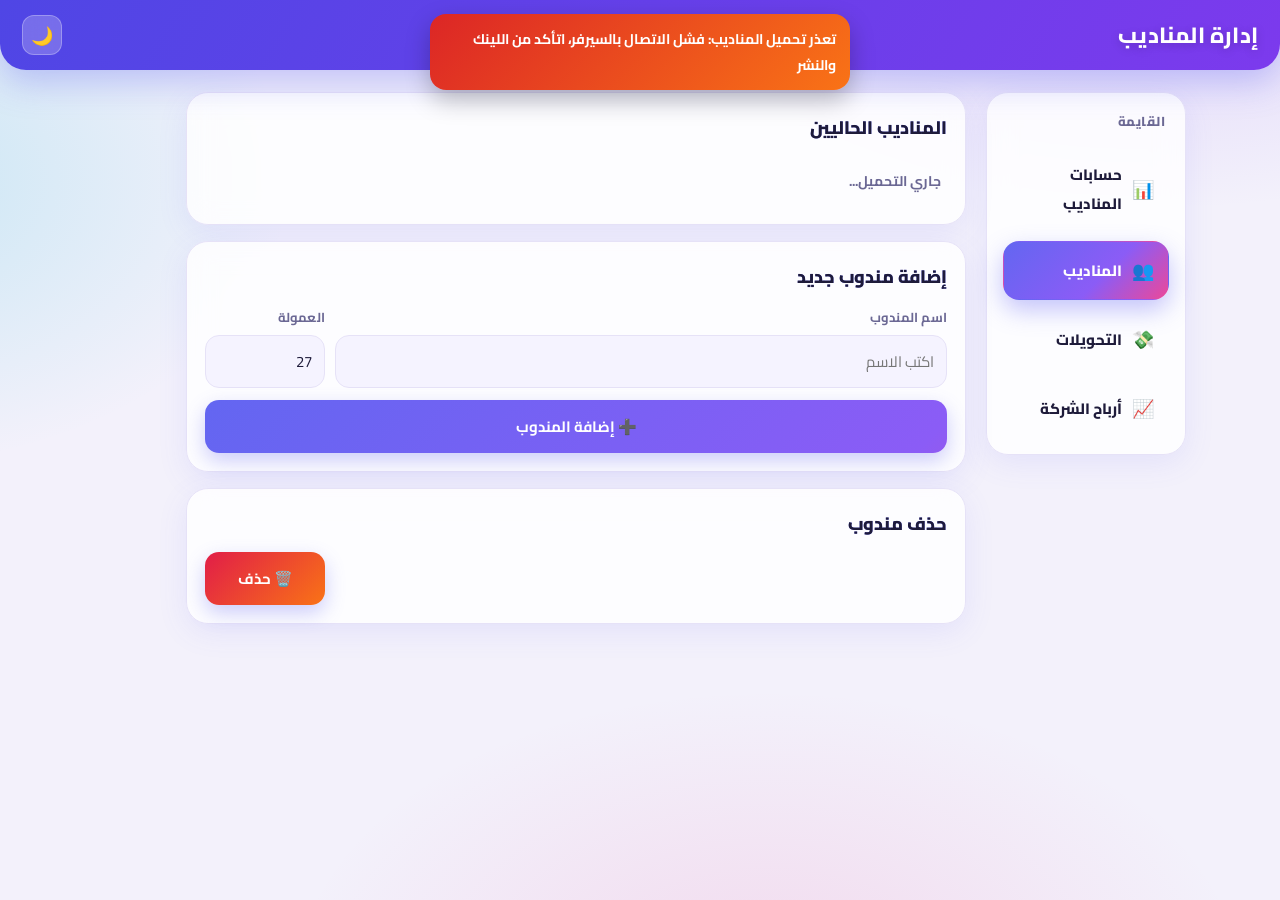
==== manage.html @ 1b2f87b2 "Add theme color and redesign styles in manage.html Added theme color meta tag and redesigned styles " ====
<!DOCTYPE html>
<html lang="ar" dir="rtl">
<head>
<meta charset="UTF-8">
<meta name="theme-color" content="#6366f1">
<meta name="viewport" content="width=device-width, initial-scale=1">
<title>إدارة المناديب</title>
<link href="https://fonts.googleapis.com/css2?family=Cairo:wght@400;600;700;800&display=swap" rel="stylesheet">
<style>
:root{
  --bg:#eef1f8; --surface:#ffffff; --surface2:#f4f6fc; --ink:#1b2140; --muted:#5b6485; --line:#e3e7f3;
  --p1:#4f46e5; --p2:#7c3aed; --bad:#ef4444;
  --shadow:0 4px 18px rgba(79,70,229,.08);
}
[data-theme="dark"]{
  --bg:#0d1125; --surface:#161b37; --surface2:#1d2346; --ink:#f1f3ff; --muted:#b4bde3; --line:#2a3160;
  --shadow:0 4px 18px rgba(0,0,0,.35);
}
*{box-sizing:border-box}
body{margin:0;font-family:'Cairo',Tahoma,Arial,sans-serif;background:var(--bg);color:var(--ink);transition:background .3s,color .3s}
header{
  display:flex;align-items:center;justify-content:space-between;padding:16px 20px;color:#fff;
  background:linear-gradient(120deg,#4f46e5,#7c3aed,#0ea5e9);background-size:300% 300%;
  box-shadow:0 6px 24px rgba(79,70,229,.3);animation:shimmer 10s ease infinite;
}
header h1{margin:0;font-size:21px;font-weight:800;animation:fadeUp .5s both}
.hbtn{
  height:40px;padding:0 14px;border-radius:12px;border:0;cursor:pointer;background:rgba(255,255,255,.2);
  color:#fff;font-family:inherit;font-size:14px;font-weight:700;display:inline-flex;align-items:center;gap:6px;
  transition:transform .2s,background .2s;
}
.hbtn:hover{transform:translateY(-2px);background:rgba(255,255,255,.32)}
.theme{width:40px;padding:0;justify-content:center;font-size:18px}
.theme.spin{animation:spinOnce .6s ease}

.wrap{max-width:1040px;margin:20px auto;padding:0 14px;display:flex;gap:16px;align-items:flex-start}
main.content{flex:1;min-width:0;max-width:760px}
.side{
  width:200px;flex-shrink:0;position:sticky;top:16px;display:flex;flex-direction:column;gap:8px;
  padding:14px;background:var(--surface);border:1px solid var(--line);border-radius:18px;box-shadow:var(--shadow);
  animation:fadeUp .5s both;
}
.side-title{font-weight:800;color:var(--muted);font-size:13px;padding:0 4px 4px}
.nav-item{
  display:flex;align-items:center;gap:10px;padding:12px 14px;border-radius:14px;border:0;cursor:pointer;
  color:var(--ink);text-decoration:none;font-family:inherit;font-weight:800;font-size:15px;text-align:right;
  background:var(--surface2);transition:transform .2s,background .2s,box-shadow .2s;
}
.nav-item:hover{transform:translateX(-4px);background:linear-gradient(90deg,rgba(79,70,229,.14),rgba(124,58,237,.05))}
.nav-item.on{background:linear-gradient(135deg,var(--p1),var(--p2));color:#fff;box-shadow:0 8px 20px rgba(79,70,229,.3)}
.nav-item .ni{font-size:18px;display:inline-block;animation:floatY 3s ease-in-out infinite}
.nav-item.hl{background:linear-gradient(135deg,#fbbf24,#f97316);color:#fff;animation:glow 2s ease-in-out infinite}

.card{
  background:var(--surface);border:1px solid var(--line);border-radius:18px;box-shadow:var(--shadow);
  margin-bottom:16px;padding:18px;animation:fadeUp .45s both;transition:transform .25s,box-shadow .25s;
}
.card:hover{transform:translateY(-2px);box-shadow:0 10px 28px rgba(79,70,229,.14)}
.card:nth-child(1){animation-delay:.05s}
.card:nth-child(2){animation-delay:.15s}
.card:nth-child(3){animation-delay:.25s}
h2{margin:0 0 12px;font-size:18px;font-weight:800;color:var(--ink)}
label{display:block;font-size:13px;font-weight:700;color:var(--muted);margin-bottom:6px}
input{
  width:100%;padding:11px 12px;font-size:15px;font-family:inherit;color:var(--ink);
  border:1.5px solid var(--line);border-radius:12px;background:var(--surface2);outline:none;
  transition:border-color .25s,background .25s,box-shadow .25s,transform .2s;
}
input:focus{border-color:var(--p1);background:var(--surface);transform:translateY(-1px);box-shadow:0 0 0 4px rgba(79,70,229,.15)}
input[type=number]::-webkit-inner-spin-button,
input[type=number]::-webkit-outer-spin-button{-webkit-appearance:none;margin:0}
input[type=number]{-moz-appearance:textfield;appearance:textfield}

/* القايمة المنسدلة */
.dd{position:relative;width:100%}
.dd-btn{
  width:100%;display:flex;align-items:center;justify-content:space-between;gap:8px;
  padding:11px 14px;font-family:inherit;font-size:15px;font-weight:700;color:var(--ink);text-align:right;
  background:var(--surface2);border:1.5px solid var(--line);border-radius:14px;cursor:pointer;
  transition:border-color .25s,box-shadow .25s,background .25s,transform .2s;
}
.dd-btn:hover{border-color:#a5b4fc;box-shadow:0 6px 16px rgba(79,70,229,.12);transform:translateY(-1px)}
.dd.open .dd-btn{border-color:var(--p1);background:var(--surface);box-shadow:0 0 0 4px rgba(79,70,229,.15)}
.dd.empty .dd-label{color:var(--muted);font-weight:600}
.dd-chev{
  width:26px;height:26px;flex-shrink:0;border-radius:9px;display:grid;place-items:center;
  background:linear-gradient(135deg,var(--p1),var(--p2));color:#fff;font-size:13px;
  transition:transform .35s cubic-bezier(.2,.9,.3,1.2);
}
.dd.open .dd-chev{transform:rotate(180deg)}
.dd-menu{
  position:absolute;top:calc(100% + 6px);right:0;left:0;z-index:50;max-height:280px;overflow-y:auto;
  padding:6px;background:var(--surface);border:1px solid var(--line);border-radius:14px;
  box-shadow:0 18px 40px rgba(31,27,75,.22);
  opacity:0;transform:translateY(-8px) scale(.97);transform-origin:top center;pointer-events:none;
  transition:opacity .2s ease,transform .25s cubic-bezier(.2,.9,.3,1.2);
}
.dd.open .dd-menu{opacity:1;transform:none;pointer-events:auto}
.dd-item{
  padding:10px 12px;border-radius:10px;font-size:15px;font-weight:700;color:var(--ink);cursor:pointer;
  transition:background .2s,padding .2s,color .2s;
}
.dd-item:hover{background:linear-gradient(90deg,rgba(79,70,229,.14),rgba(124,58,237,.05));padding-right:18px}
.dd-item.sel{background:linear-gradient(135deg,var(--p1),var(--p2));color:#fff}
.dd-item.placeholder{color:var(--muted);font-weight:600}
.dd.open .dd-item{animation:ddIn .35s both;animation-delay:calc(var(--k) * 35ms)}
@keyframes ddIn{from{opacity:0;transform:translateX(10px)}to{opacity:1;transform:none}}

.formrow{display:grid;grid-template-columns:1fr 120px;gap:10px;align-items:end}
.btn{
  padding:12px 18px;border:0;border-radius:14px;cursor:pointer;font-family:inherit;font-size:15px;font-weight:700;
  color:#fff;background:linear-gradient(135deg,var(--p1),var(--p2));white-space:nowrap;
  transition:transform .2s,box-shadow .2s,filter .2s;
}
.btn:hover{transform:translateY(-2px);box-shadow:0 10px 22px rgba(79,70,229,.35);filter:brightness(1.06)}
.btn:active{transform:scale(.97)}
.btn.danger{background:linear-gradient(135deg,#dc2626,#f97316)}
.btn.danger:hover{box-shadow:0 10px 22px rgba(220,38,38,.35)}
.btn:disabled{opacity:.6;cursor:not-allowed;transform:none;box-shadow:none}
.btn.full{width:100%;margin-top:12px}
.list{list-style:none;margin:0;padding:0}
.list li{
  display:flex;align-items:center;justify-content:space-between;gap:10px;
  padding:12px 6px;border-bottom:1px solid var(--line);font-weight:700;
  animation:slideIn .4s both;transition:background .2s,padding .2s;border-radius:10px;
}
.list li:hover{background:rgba(79,70,229,.06);padding-right:12px}
.list li:last-child{border-bottom:0}
.list li:nth-child(1){animation-delay:.05s}
.list li:nth-child(2){animation-delay:.1s}
.list li:nth-child(3){animation-delay:.15s}
.list li:nth-child(4){animation-delay:.2s}
.list li:nth-child(5){animation-delay:.25s}
.list li:nth-child(6){animation-delay:.3s}
.list li:nth-child(7){animation-delay:.35s}
.list li:nth-child(8){animation-delay:.4s}
.list li:nth-child(9){animation-delay:.45s}
.rep-name{font-size:16px;font-weight:700;letter-spacing:.2px}
.rate{
  font-size:13px;font-weight:700;color:#fff;background:linear-gradient(135deg,#6366f1,#a855f7);
  padding:5px 12px;border-radius:999px;white-space:nowrap;transition:transform .2s;
}
.rate:hover{transform:scale(1.06)}
.muted{color:var(--muted);font-size:14px;font-weight:700}
#toasts{position:fixed;top:14px;left:50%;transform:translateX(-50%);z-index:100;width:min(92vw,420px);display:flex;flex-direction:column;gap:8px;pointer-events:none}
.toast{padding:12px 14px;border-radius:12px;color:#fff;font-weight:700;font-size:14px;box-shadow:0 10px 24px rgba(0,0,0,.25);animation:toastIn .4s cubic-bezier(.2,.9,.3,1.2)}
.toast.ok{background:linear-gradient(135deg,#059669,#10b981)}
.toast.err{background:linear-gradient(135deg,#dc2626,#f97316)}

@keyframes fadeUp{from{opacity:0;transform:translateY(16px)}to{opacity:1;transform:none}}
@keyframes slideIn{from{opacity:0;transform:translateX(14px)}to{opacity:1;transform:none}}
@keyframes glow{0%,100%{box-shadow:0 0 0 3px rgba(255,255,255,.35),0 6px 18px rgba(249,115,22,.45)}50%{box-shadow:0 0 0 6px rgba(255,255,255,.15),0 10px 30px rgba(249,115,22,.85)}}
@keyframes floatY{0%,100%{transform:translateY(0)}50%{transform:translateY(-3px)}}
@keyframes shimmer{0%{background-position:0% 50%}50%{background-position:100% 50%}100%{background-position:0% 50%}}
@keyframes toastIn{from{opacity:0;transform:translateY(-14px) scale(.96)}to{opacity:1;transform:none}}
@keyframes spinOnce{to{transform:rotate(360deg)}}

@media(max-width:760px){
  .wrap{flex-direction:column;margin-top:12px}
  main.content{max-width:none;width:100%}
  .side{width:100%;position:static;flex-direction:row;flex-wrap:wrap;padding:10px}
  .side-title{display:none}
  .nav-item{flex:1 1 auto;justify-content:center;padding:10px 8px;font-size:14px}
  .nav-item:hover{transform:none}
}
@media(max-width:560px){
  .formrow{grid-template-columns:1fr}
  .formrow .btn{width:100%}
}

/* ===================== Redesign layer (shared) ===================== */
:root{
  --bg:#f3f1fb; --surface:rgba(255,255,255,.82); --surface2:#f5f3ff; --ink:#1e1b3a; --muted:#6b6894; --line:#e6e2f7;
  --p1:#6366f1; --p2:#8b5cf6; --p3:#06b6d4; --pink:#ec4899; --ok:#10b981; --bad:#f43f5e;
  --shadow:0 8px 30px rgba(99,102,241,.10);
  --radius:22px;
}
[data-theme="dark"]{
  --bg:#0b0d1f; --surface:rgba(24,27,58,.78); --surface2:#1e2250; --ink:#f4f3ff; --muted:#aeb3de; --line:#2c3270;
  --shadow:0 10px 34px rgba(0,0,0,.45);
}
html{scroll-behavior:smooth}
body{
  min-height:100vh;
  background:
    radial-gradient(900px 500px at 90% -10%,rgba(139,92,246,.22),transparent 60%),
    radial-gradient(700px 480px at -10% 20%,rgba(6,182,212,.18),transparent 60%),
    radial-gradient(800px 500px at 60% 110%,rgba(236,72,153,.14),transparent 60%),
    var(--bg);
  background-attachment:fixed;
  animation:pageIn .5s ease both;
}
@keyframes pageIn{from{opacity:0;transform:translateY(8px)}to{opacity:1;transform:none}}
body.leaving{opacity:0;transform:translateY(-6px);transition:opacity .22s,transform .22s}
::selection{background:rgba(139,92,246,.35)}
::-webkit-scrollbar{width:10px;height:10px}
::-webkit-scrollbar-thumb{background:linear-gradient(var(--p1),var(--p2));border-radius:10px;border:2px solid transparent;background-clip:padding-box}

/* header */
header{
  position:sticky;top:0;z-index:60;padding:14px 22px;
  background:linear-gradient(120deg,#4f46e5,#7c3aed,#0ea5e9,#7c3aed);background-size:300% 300%;
  border-radius:0 0 26px 26px;box-shadow:0 12px 34px rgba(99,102,241,.35);
}
header h1{font-size:22px;letter-spacing:.2px;text-shadow:0 2px 10px rgba(0,0,0,.18)}
.hbtn{background:rgba(255,255,255,.22);backdrop-filter:blur(8px);border:1px solid rgba(255,255,255,.28)}
.theme:hover{transform:translateY(-2px) rotate(18deg)}

/* layout */
.wrap{max-width:1120px;gap:20px;margin-top:22px}
main.content{max-width:780px}

/* sidebar */
.side{
  backdrop-filter:blur(14px);-webkit-backdrop-filter:blur(14px);border-radius:var(--radius);padding:16px;gap:10px;
  top:92px;
}
.side-title{letter-spacing:.5px}
.nav-item{position:relative;border-radius:16px;overflow:hidden;background:transparent;border:1px solid transparent}
.nav-item:hover{transform:translateX(-5px);background:linear-gradient(90deg,rgba(99,102,241,.16),rgba(139,92,246,.04));border-color:var(--line)}
.nav-item.on,.nav-item.hl.on{
  background:linear-gradient(135deg,var(--p1),var(--p2) 60%,var(--pink));color:#fff;animation:none;
  box-shadow:0 10px 24px rgba(99,102,241,.38);
}
.nav-item.hl:not(.on){background:transparent;color:var(--ink);animation:none}
.nav-item .ni{animation:none;transition:transform .3s}
.nav-item:hover .ni{transform:scale(1.25) rotate(-8deg)}
.nav-item.on .ni{animation:floatY 3s ease-in-out infinite}

/* cards */
.content > .card,.card{
  background:var(--surface);backdrop-filter:blur(14px);-webkit-backdrop-filter:blur(14px);
  border:1px solid var(--line);border-radius:var(--radius);box-shadow:var(--shadow);
  animation:fadeUp .55s cubic-bezier(.2,.8,.2,1) both;
}
.content > .card:nth-child(1){animation-delay:.04s}
.content > .card:nth-child(2){animation-delay:.10s}
.content > .card:nth-child(3){animation-delay:.16s}
.content > .card:nth-child(4){animation-delay:.22s}
.card:hover{transform:translateY(-3px);box-shadow:0 16px 40px rgba(99,102,241,.18)}
.card.open{border-color:rgba(99,102,241,.45)}
.sec,h2{background:linear-gradient(90deg,var(--ink),var(--p1));-webkit-background-clip:text;background-clip:text}
.sec::before{width:6px;height:22px;background:linear-gradient(var(--p1),var(--pink));box-shadow:0 0 14px rgba(139,92,246,.6)}

/* inputs */
input,select{border-radius:14px;background:var(--surface2);border:1.5px solid var(--line)}
input:focus{border-color:var(--p2);box-shadow:0 0 0 4px rgba(139,92,246,.2)}
label{letter-spacing:.2px}

/* buttons */
.navbtn,.btn,.savebar button,.dd-addbtn{
  position:relative;overflow:hidden;
  background:linear-gradient(135deg,var(--p1),var(--p2) 60%,var(--pink));background-size:160% 160%;
  box-shadow:0 8px 20px rgba(99,102,241,.32);transition:transform .2s,filter .2s,box-shadow .25s,background-position .5s;
}
.navbtn:hover,.btn:hover,.savebar button:hover{background-position:100% 50%;transform:translateY(-3px);box-shadow:0 14px 28px rgba(139,92,246,.42)}
.btn.danger{background:linear-gradient(135deg,#e11d48,#f97316)}
.ripple{position:absolute;border-radius:50%;background:rgba(255,255,255,.55);transform:scale(0);animation:rip .6s ease-out forwards;pointer-events:none}
@keyframes rip{to{transform:scale(3.2);opacity:0}}
.seg{border-radius:14px;background:var(--surface2)}
.seg button{border-radius:11px;transition:background .25s,color .25s,transform .2s,box-shadow .25s}
.seg button.on{background:linear-gradient(135deg,var(--p1),var(--p2));box-shadow:0 6px 16px rgba(99,102,241,.4)}

/* dropdown */
.dd-btn{border-radius:14px}
.dd-menu{border-radius:16px;backdrop-filter:blur(14px);background:var(--surface)}
.dd-item.sel{background:linear-gradient(135deg,var(--p1),var(--p2))}

/* rep cards (index) */
.rate{background:linear-gradient(135deg,var(--p3),var(--p1) 60%,var(--p2));box-shadow:0 4px 12px rgba(6,182,212,.35)}
.arrow{transition:transform .35s cubic-bezier(.2,.9,.3,1.3)}
.zone{border-radius:16px;border:1px dashed rgba(99,102,241,.35);background:linear-gradient(135deg,rgba(6,182,212,.07),rgba(99,102,241,.05))}
.zone.out{background:linear-gradient(135deg,rgba(236,72,153,.07),rgba(139,92,246,.07))}
.result{background:linear-gradient(135deg,#059669,#10b981 55%,#06b6d4);border-radius:18px}
.card.open .panel{animation:slideDown .35s cubic-bezier(.2,.8,.2,1)}

/* stats / company cards */
.stat,.co{border-radius:20px}
.stat b,.co .pv,.big b{text-shadow:0 2px 10px rgba(0,0,0,.18)}
.big{border-radius:20px}

/* tables */
.tscroll,.tbl-box{border-radius:18px}
.tbl-box{border:1px solid var(--line);background:transparent}
table{border-collapse:separate;border-spacing:0}
thead th,th{
  background:linear-gradient(135deg,rgba(99,102,241,.16),rgba(139,92,246,.10));color:var(--ink);font-weight:800;
  position:sticky;top:0;
}
tbody tr{transition:transform .2s}
tbody tr:hover td{background:rgba(99,102,241,.09)}
tbody tr:nth-child(even) td{background:rgba(99,102,241,.035)}
tbody tr:hover td{background:rgba(99,102,241,.10)}
tr.tot td,.tot td{background:linear-gradient(90deg,rgba(99,102,241,.2),rgba(236,72,153,.08))}
.pill{border-radius:999px}

/* lists (manage) */
.list li{border-radius:14px;transition:background .25s,padding .25s,transform .25s}
.list li:hover{transform:translateX(-3px)}

/* toasts */
.toast{border-radius:16px;backdrop-filter:blur(10px)}

/* stagger for generic dynamic items */
.stat,.co{animation-fill-mode:both}

/* mobile: bottom tab bar */
@media(max-width:760px){
  body{padding-bottom:84px}
  header{border-radius:0 0 20px 20px;padding:12px 16px}
  header h1{font-size:18px}
  .wrap{margin-top:14px}
  .side{
    position:fixed;top:auto;bottom:10px;left:10px;right:10px;width:auto;z-index:70;padding:8px;gap:6px;
    flex-direction:row;flex-wrap:nowrap;border-radius:24px;box-shadow:0 14px 40px rgba(31,27,75,.35);
  }
  .nav-item{flex:1;flex-direction:column;gap:2px;padding:8px 4px;font-size:11px;text-align:center;justify-content:center;border-radius:18px}
  .nav-item:hover{transform:none}
  .nav-item .ni{font-size:20px}
  .savebar{bottom:96px}
  .stats{grid-template-columns:1fr 1fr}
  .co-cards{grid-template-columns:1fr}
}
@media(prefers-reduced-motion:reduce){
  *,*::before,*::after{animation-duration:.01ms!important;animation-iteration-count:1!important;transition-duration:.01ms!important}
}
</style>
</head>
<body>

<header>
  <h1>إدارة المناديب</h1>
  <button class="hbtn theme" id="themeBtn" onclick="toggleTheme(this)" title="تبديل الوضع">🌙</button>
</header>

<div id="toasts"></div>

<div class="wrap">
  <aside class="side">
    <div class="side-title">القايمة</div>
    <a class="nav-item" href="index.html"><span class="ni">📊</span> حسابات المناديب</a>
    <a class="nav-item hl on" href="manage.html"><span class="ni">👥</span> المناديب</a>
    <a class="nav-item" href="transfers.html"><span class="ni">💸</span> التحويلات</a>
    <a class="nav-item" href="profit.html"><span class="ni">📈</span> أرباح الشركة</a>
  </aside>

  <main class="content">
    <div class="card">
      <h2>المناديب الحاليين</h2>
      <ul class="list" id="repList"><li class="muted">جاري التحميل...</li></ul>
    </div>

    <div class="card">
      <h2>إضافة مندوب جديد</h2>
      <div class="formrow">
        <div>
          <label>اسم المندوب</label>
          <input type="text" id="newName" placeholder="اكتب الاسم">
        </div>
        <div>
          <label>العمولة</label>
          <input type="number" id="newRate" value="27" min="1">
        </div>
      </div>
      <button class="btn full" id="btnAdd" onclick="addRep()">➕ إضافة المندوب</button>
    </div>

    <div class="card">
      <h2>حذف مندوب</h2>
      <div class="formrow">
        <div id="delBox"></div>
        <button class="btn danger" id="btnDel" onclick="deleteRep()">🗑️ حذف</button>
      </div>
    </div>
  </main>
</div>

<script>
const API_URL = 'https://script.google.com/macros/s/AKfycbwtdP1cSfohJVXLaJmOWcokwK9DJEJbAwUVSt1bG695tGMc5oAdmFJzbppo86mCPhw_/exec';

let reps = [];

function call(action, params = {}) {
  return new Promise((resolve, reject) => {
    const cbName = 'cb_' + Date.now() + '_' + Math.floor(Math.random() * 1e6);
    const qs = new URLSearchParams({ ...params, action, callback: cbName });
    const script = document.createElement('script');
    const timer = setTimeout(() => { cleanup(); reject(new Error('انتهت مهلة الاتصال، جرب تاني')); }, 20000);
    function cleanup() { clearTimeout(timer); delete window[cbName]; script.remove(); }
    window[cbName] = res => {
      cleanup();
      if (res && res.ok) resolve(res.data);
      else reject(new Error((res && res.error) || 'حصل خطأ'));
    };
    script.onerror = () => { cleanup(); reject(new Error('فشل الاتصال بالسيرفر، اتأكد من اللينك والنشر')); };
    script.src = API_URL + '?' + qs.toString();
    document.body.appendChild(script);
  });
}

function esc(s) {
  return String(s == null ? '' : s).replace(/&/g,'&amp;').replace(/</g,'&lt;').replace(/>/g,'&gt;').replace(/"/g,'&quot;');
}

// ---------- الوضع ----------

function paintThemeBtn(theme) { const b = document.getElementById('themeBtn'); if (b) b.textContent = theme === 'dark' ? '☀️' : '🌙'; }

function toggleTheme(btn) {
  const cur = document.documentElement.getAttribute('data-theme');
  const next = cur === 'dark' ? 'light' : 'dark';
  document.documentElement.setAttribute('data-theme', next);
  paintThemeBtn(next);
  if (btn) { btn.classList.remove('spin'); void btn.offsetWidth; btn.classList.add('spin'); }
}

// ---------- القايمة المنسدلة ----------

function ddHTML(opts, value, placeholder, extra = '') {
  const cur = value !== '' ? opts.find(o => o.v === value) : null;
  const label = cur ? cur.l : placeholder;
  return `<div class="dd${cur ? '' : ' empty'}" data-value="${esc(cur ? value : '')}" ${extra}>
    <button type="button" class="dd-btn"><span class="dd-label">${esc(label)}</span><span class="dd-chev">▾</span></button>
    <div class="dd-menu">${opts.map((o, k) =>
      `<div class="dd-item${cur && o.v === value ? ' sel' : ''}${o.v === '' ? ' placeholder' : ''}" data-v="${esc(o.v)}" style="--k:${k}">${esc(o.l)}</div>`
    ).join('')}</div>
  </div>`;
}

function pickDd(item) {
  const root = item.closest('.dd');
  const v = item.dataset.v;
  root.dataset.value = v;
  root.querySelector('.dd-label').textContent = item.textContent;
  root.classList.toggle('empty', v === '');
  root.querySelectorAll('.dd-item').forEach(x => x.classList.toggle('sel', x === item && v !== ''));
  root.classList.remove('open');
}

document.addEventListener('click', e => {
  const item = e.target.closest('.dd-item');
  if (item) { pickDd(item); return; }
  const btn = e.target.closest('.dd-btn');
  const root = btn ? btn.closest('.dd') : null;
  const wasOpen = root && root.classList.contains('open');
  document.querySelectorAll('.dd.open').forEach(d => d.classList.remove('open'));
  if (root && !wasOpen) root.classList.add('open');
});

// ---------- الصفحة ----------

function toast(text, ok) {
  const t = document.createElement('div');
  t.className = 'toast ' + (ok ? 'ok' : 'err');
  t.textContent = text;
  document.getElementById('toasts').appendChild(t);
  setTimeout(() => { t.style.transition = 'opacity .3s'; t.style.opacity = '0'; setTimeout(() => t.remove(), 300); }, 4000);
}

function render() {
  const list = document.getElementById('repList');
  const box = document.getElementById('delBox');

  if (!reps.length) {
    list.innerHTML = '<li class="muted">مفيش مناديب</li>';
    box.innerHTML = '<div class="muted">مفيش مناديب</div>';
    return;
  }

  list.innerHTML = reps.map(r =>
    '<li><span class="rep-name">' + esc(r.name) + '</span><span class="rate">العمولة: ' + r.rate + '</span></li>'
  ).join('');

  const opts = [{ v: '', l: '-- اختار المندوب --' }].concat(reps.map(r => ({ v: r.name, l: r.name })));
  box.innerHTML = ddHTML(opts, '', '-- اختار المندوب --', 'id="delSelect"');
}

async function loadReps() {
  try {
    reps = (await call('getReps')) || [];
    render();
  } catch (e) {
    toast('تعذر تحميل المناديب: ' + e.message, false);
  }
}

async function addRep() {
  const nameEl = document.getElementById('newName');
  const rateEl = document.getElementById('newRate');
  const name = nameEl.value.trim();
  const rate = Number(rateEl.value);
  if (!name) return toast('اكتب اسم المندوب', false);
  if (!(rate > 0)) return toast('اكتب العمولة', false);

  const btn = document.getElementById('btnAdd');
  btn.disabled = true;
  try {
    await call('addRep', { name: name, rate: rate });
    nameEl.value = '';
    rateEl.value = '27';
    toast('تم إضافة ' + name, true);
    await loadReps();
  } catch (e) {
    toast(e.message, false);
  } finally {
    btn.disabled = false;
  }
}

async function deleteRep() {
  const sel = document.getElementById('delSelect');
  const name = sel ? sel.dataset.value : '';
  if (!name) return toast('اختار المندوب الأول', false);
  if (!confirm('متأكد إنك عايز تحذف ' + name + '؟\nهيتشال من القايمة، والأيام القديمة هتفضل زي ما هي.')) return;

  const btn = document.getElementById('btnDel');
  btn.disabled = true;
  try {
    await call('deleteRep', { name: name });
    toast('تم حذف ' + name, true);
    await loadReps();
  } catch (e) {
    toast(e.message, false);
  } finally {
    btn.disabled = false;
  }
}

(function init() {
  const dark = window.matchMedia && window.matchMedia('(prefers-color-scheme: dark)').matches;
  const theme = dark ? 'dark' : 'light';
  document.documentElement.setAttribute('data-theme', theme);
  paintThemeBtn(theme);
  loadReps();
})();
</script>

<script>
/* redesign layer: ripple + smooth page transition */
(function(){
  document.addEventListener('click',function(e){
    var b=e.target.closest('.navbtn,.btn,.savebar button,.dd-addbtn,.hbtn,.seg button');
    if(!b||b.disabled)return;
    var r=b.getBoundingClientRect(),s=Math.max(r.width,r.height),d=document.createElement('span');
    d.className='ripple';d.style.width=d.style.height=s+'px';
    d.style.left=(e.clientX-r.left-s/2)+'px';d.style.top=(e.clientY-r.top-s/2)+'px';
    if(getComputedStyle(b).position==='static')b.style.position='relative';
    b.style.overflow='hidden';b.appendChild(d);setTimeout(function(){d.remove()},650);
  });
  document.addEventListener('click',function(e){
    var a=e.target.closest('a.nav-item');
    if(!a||a.classList.contains('on')||e.metaKey||e.ctrlKey)return;
    e.preventDefault();document.body.classList.add('leaving');
    setTimeout(function(){location.href=a.getAttribute('href')},200);
  });
  window.addEventListener('pageshow',function(){document.body.classList.remove('leaving')});
})();
</script>
</body>
</html>
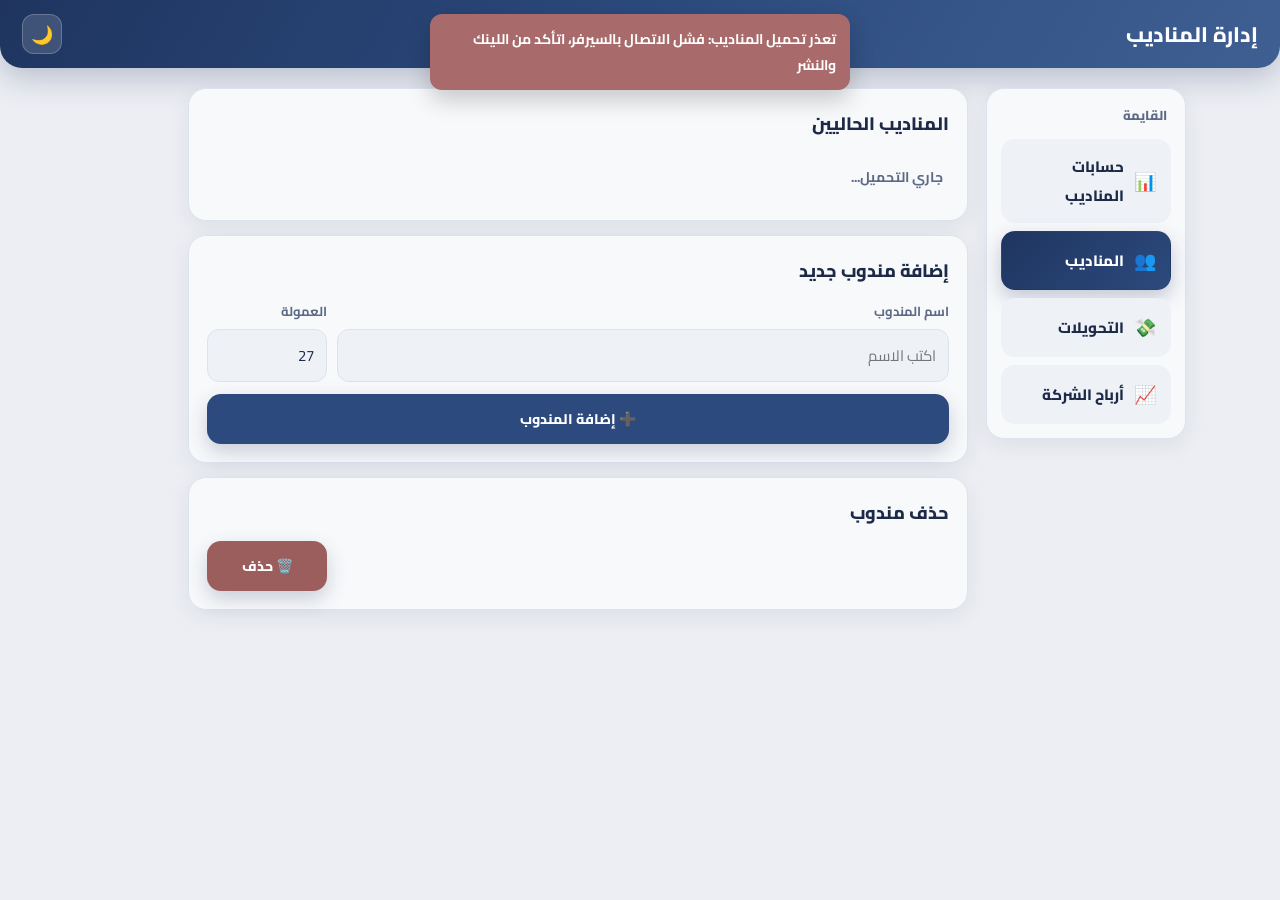
==== commit 7c901dc5: "Refactor manage.html structure and styles Refactor HTML structure and style for manage.html, includi" ====
--- a/manage.html
+++ b/manage.html
@@ -2,329 +2,10 @@
 <html lang="ar" dir="rtl">
 <head>
 <meta charset="UTF-8">
-<meta name="theme-color" content="#6366f1">
 <meta name="viewport" content="width=device-width, initial-scale=1">
 <title>إدارة المناديب</title>
 <link href="https://fonts.googleapis.com/css2?family=Cairo:wght@400;600;700;800&display=swap" rel="stylesheet">
-<style>
-:root{
-  --bg:#eef1f8; --surface:#ffffff; --surface2:#f4f6fc; --ink:#1b2140; --muted:#5b6485; --line:#e3e7f3;
-  --p1:#4f46e5; --p2:#7c3aed; --bad:#ef4444;
-  --shadow:0 4px 18px rgba(79,70,229,.08);
-}
-[data-theme="dark"]{
-  --bg:#0d1125; --surface:#161b37; --surface2:#1d2346; --ink:#f1f3ff; --muted:#b4bde3; --line:#2a3160;
-  --shadow:0 4px 18px rgba(0,0,0,.35);
-}
-*{box-sizing:border-box}
-body{margin:0;font-family:'Cairo',Tahoma,Arial,sans-serif;background:var(--bg);color:var(--ink);transition:background .3s,color .3s}
-header{
-  display:flex;align-items:center;justify-content:space-between;padding:16px 20px;color:#fff;
-  background:linear-gradient(120deg,#4f46e5,#7c3aed,#0ea5e9);background-size:300% 300%;
-  box-shadow:0 6px 24px rgba(79,70,229,.3);animation:shimmer 10s ease infinite;
-}
-header h1{margin:0;font-size:21px;font-weight:800;animation:fadeUp .5s both}
-.hbtn{
-  height:40px;padding:0 14px;border-radius:12px;border:0;cursor:pointer;background:rgba(255,255,255,.2);
-  color:#fff;font-family:inherit;font-size:14px;font-weight:700;display:inline-flex;align-items:center;gap:6px;
-  transition:transform .2s,background .2s;
-}
-.hbtn:hover{transform:translateY(-2px);background:rgba(255,255,255,.32)}
-.theme{width:40px;padding:0;justify-content:center;font-size:18px}
-.theme.spin{animation:spinOnce .6s ease}
-
-.wrap{max-width:1040px;margin:20px auto;padding:0 14px;display:flex;gap:16px;align-items:flex-start}
-main.content{flex:1;min-width:0;max-width:760px}
-.side{
-  width:200px;flex-shrink:0;position:sticky;top:16px;display:flex;flex-direction:column;gap:8px;
-  padding:14px;background:var(--surface);border:1px solid var(--line);border-radius:18px;box-shadow:var(--shadow);
-  animation:fadeUp .5s both;
-}
-.side-title{font-weight:800;color:var(--muted);font-size:13px;padding:0 4px 4px}
-.nav-item{
-  display:flex;align-items:center;gap:10px;padding:12px 14px;border-radius:14px;border:0;cursor:pointer;
-  color:var(--ink);text-decoration:none;font-family:inherit;font-weight:800;font-size:15px;text-align:right;
-  background:var(--surface2);transition:transform .2s,background .2s,box-shadow .2s;
-}
-.nav-item:hover{transform:translateX(-4px);background:linear-gradient(90deg,rgba(79,70,229,.14),rgba(124,58,237,.05))}
-.nav-item.on{background:linear-gradient(135deg,var(--p1),var(--p2));color:#fff;box-shadow:0 8px 20px rgba(79,70,229,.3)}
-.nav-item .ni{font-size:18px;display:inline-block;animation:floatY 3s ease-in-out infinite}
-.nav-item.hl{background:linear-gradient(135deg,#fbbf24,#f97316);color:#fff;animation:glow 2s ease-in-out infinite}
-
-.card{
-  background:var(--surface);border:1px solid var(--line);border-radius:18px;box-shadow:var(--shadow);
-  margin-bottom:16px;padding:18px;animation:fadeUp .45s both;transition:transform .25s,box-shadow .25s;
-}
-.card:hover{transform:translateY(-2px);box-shadow:0 10px 28px rgba(79,70,229,.14)}
-.card:nth-child(1){animation-delay:.05s}
-.card:nth-child(2){animation-delay:.15s}
-.card:nth-child(3){animation-delay:.25s}
-h2{margin:0 0 12px;font-size:18px;font-weight:800;color:var(--ink)}
-label{display:block;font-size:13px;font-weight:700;color:var(--muted);margin-bottom:6px}
-input{
-  width:100%;padding:11px 12px;font-size:15px;font-family:inherit;color:var(--ink);
-  border:1.5px solid var(--line);border-radius:12px;background:var(--surface2);outline:none;
-  transition:border-color .25s,background .25s,box-shadow .25s,transform .2s;
-}
-input:focus{border-color:var(--p1);background:var(--surface);transform:translateY(-1px);box-shadow:0 0 0 4px rgba(79,70,229,.15)}
-input[type=number]::-webkit-inner-spin-button,
-input[type=number]::-webkit-outer-spin-button{-webkit-appearance:none;margin:0}
-input[type=number]{-moz-appearance:textfield;appearance:textfield}
-
-/* القايمة المنسدلة */
-.dd{position:relative;width:100%}
-.dd-btn{
-  width:100%;display:flex;align-items:center;justify-content:space-between;gap:8px;
-  padding:11px 14px;font-family:inherit;font-size:15px;font-weight:700;color:var(--ink);text-align:right;
-  background:var(--surface2);border:1.5px solid var(--line);border-radius:14px;cursor:pointer;
-  transition:border-color .25s,box-shadow .25s,background .25s,transform .2s;
-}
-.dd-btn:hover{border-color:#a5b4fc;box-shadow:0 6px 16px rgba(79,70,229,.12);transform:translateY(-1px)}
-.dd.open .dd-btn{border-color:var(--p1);background:var(--surface);box-shadow:0 0 0 4px rgba(79,70,229,.15)}
-.dd.empty .dd-label{color:var(--muted);font-weight:600}
-.dd-chev{
-  width:26px;height:26px;flex-shrink:0;border-radius:9px;display:grid;place-items:center;
-  background:linear-gradient(135deg,var(--p1),var(--p2));color:#fff;font-size:13px;
-  transition:transform .35s cubic-bezier(.2,.9,.3,1.2);
-}
-.dd.open .dd-chev{transform:rotate(180deg)}
-.dd-menu{
-  position:absolute;top:calc(100% + 6px);right:0;left:0;z-index:50;max-height:280px;overflow-y:auto;
-  padding:6px;background:var(--surface);border:1px solid var(--line);border-radius:14px;
-  box-shadow:0 18px 40px rgba(31,27,75,.22);
-  opacity:0;transform:translateY(-8px) scale(.97);transform-origin:top center;pointer-events:none;
-  transition:opacity .2s ease,transform .25s cubic-bezier(.2,.9,.3,1.2);
-}
-.dd.open .dd-menu{opacity:1;transform:none;pointer-events:auto}
-.dd-item{
-  padding:10px 12px;border-radius:10px;font-size:15px;font-weight:700;color:var(--ink);cursor:pointer;
-  transition:background .2s,padding .2s,color .2s;
-}
-.dd-item:hover{background:linear-gradient(90deg,rgba(79,70,229,.14),rgba(124,58,237,.05));padding-right:18px}
-.dd-item.sel{background:linear-gradient(135deg,var(--p1),var(--p2));color:#fff}
-.dd-item.placeholder{color:var(--muted);font-weight:600}
-.dd.open .dd-item{animation:ddIn .35s both;animation-delay:calc(var(--k) * 35ms)}
-@keyframes ddIn{from{opacity:0;transform:translateX(10px)}to{opacity:1;transform:none}}
-
-.formrow{display:grid;grid-template-columns:1fr 120px;gap:10px;align-items:end}
-.btn{
-  padding:12px 18px;border:0;border-radius:14px;cursor:pointer;font-family:inherit;font-size:15px;font-weight:700;
-  color:#fff;background:linear-gradient(135deg,var(--p1),var(--p2));white-space:nowrap;
-  transition:transform .2s,box-shadow .2s,filter .2s;
-}
-.btn:hover{transform:translateY(-2px);box-shadow:0 10px 22px rgba(79,70,229,.35);filter:brightness(1.06)}
-.btn:active{transform:scale(.97)}
-.btn.danger{background:linear-gradient(135deg,#dc2626,#f97316)}
-.btn.danger:hover{box-shadow:0 10px 22px rgba(220,38,38,.35)}
-.btn:disabled{opacity:.6;cursor:not-allowed;transform:none;box-shadow:none}
-.btn.full{width:100%;margin-top:12px}
-.list{list-style:none;margin:0;padding:0}
-.list li{
-  display:flex;align-items:center;justify-content:space-between;gap:10px;
-  padding:12px 6px;border-bottom:1px solid var(--line);font-weight:700;
-  animation:slideIn .4s both;transition:background .2s,padding .2s;border-radius:10px;
-}
-.list li:hover{background:rgba(79,70,229,.06);padding-right:12px}
-.list li:last-child{border-bottom:0}
-.list li:nth-child(1){animation-delay:.05s}
-.list li:nth-child(2){animation-delay:.1s}
-.list li:nth-child(3){animation-delay:.15s}
-.list li:nth-child(4){animation-delay:.2s}
-.list li:nth-child(5){animation-delay:.25s}
-.list li:nth-child(6){animation-delay:.3s}
-.list li:nth-child(7){animation-delay:.35s}
-.list li:nth-child(8){animation-delay:.4s}
-.list li:nth-child(9){animation-delay:.45s}
-.rep-name{font-size:16px;font-weight:700;letter-spacing:.2px}
-.rate{
-  font-size:13px;font-weight:700;color:#fff;background:linear-gradient(135deg,#6366f1,#a855f7);
-  padding:5px 12px;border-radius:999px;white-space:nowrap;transition:transform .2s;
-}
-.rate:hover{transform:scale(1.06)}
-.muted{color:var(--muted);font-size:14px;font-weight:700}
-#toasts{position:fixed;top:14px;left:50%;transform:translateX(-50%);z-index:100;width:min(92vw,420px);display:flex;flex-direction:column;gap:8px;pointer-events:none}
-.toast{padding:12px 14px;border-radius:12px;color:#fff;font-weight:700;font-size:14px;box-shadow:0 10px 24px rgba(0,0,0,.25);animation:toastIn .4s cubic-bezier(.2,.9,.3,1.2)}
-.toast.ok{background:linear-gradient(135deg,#059669,#10b981)}
-.toast.err{background:linear-gradient(135deg,#dc2626,#f97316)}
-
-@keyframes fadeUp{from{opacity:0;transform:translateY(16px)}to{opacity:1;transform:none}}
-@keyframes slideIn{from{opacity:0;transform:translateX(14px)}to{opacity:1;transform:none}}
-@keyframes glow{0%,100%{box-shadow:0 0 0 3px rgba(255,255,255,.35),0 6px 18px rgba(249,115,22,.45)}50%{box-shadow:0 0 0 6px rgba(255,255,255,.15),0 10px 30px rgba(249,115,22,.85)}}
-@keyframes floatY{0%,100%{transform:translateY(0)}50%{transform:translateY(-3px)}}
-@keyframes shimmer{0%{background-position:0% 50%}50%{background-position:100% 50%}100%{background-position:0% 50%}}
-@keyframes toastIn{from{opacity:0;transform:translateY(-14px) scale(.96)}to{opacity:1;transform:none}}
-@keyframes spinOnce{to{transform:rotate(360deg)}}
-
-@media(max-width:760px){
-  .wrap{flex-direction:column;margin-top:12px}
-  main.content{max-width:none;width:100%}
-  .side{width:100%;position:static;flex-direction:row;flex-wrap:wrap;padding:10px}
-  .side-title{display:none}
-  .nav-item{flex:1 1 auto;justify-content:center;padding:10px 8px;font-size:14px}
-  .nav-item:hover{transform:none}
-}
-@media(max-width:560px){
-  .formrow{grid-template-columns:1fr}
-  .formrow .btn{width:100%}
-}
-
-/* ===================== Redesign layer (shared) ===================== */
-:root{
-  --bg:#f3f1fb; --surface:rgba(255,255,255,.82); --surface2:#f5f3ff; --ink:#1e1b3a; --muted:#6b6894; --line:#e6e2f7;
-  --p1:#6366f1; --p2:#8b5cf6; --p3:#06b6d4; --pink:#ec4899; --ok:#10b981; --bad:#f43f5e;
-  --shadow:0 8px 30px rgba(99,102,241,.10);
-  --radius:22px;
-}
-[data-theme="dark"]{
-  --bg:#0b0d1f; --surface:rgba(24,27,58,.78); --surface2:#1e2250; --ink:#f4f3ff; --muted:#aeb3de; --line:#2c3270;
-  --shadow:0 10px 34px rgba(0,0,0,.45);
-}
-html{scroll-behavior:smooth}
-body{
-  min-height:100vh;
-  background:
-    radial-gradient(900px 500px at 90% -10%,rgba(139,92,246,.22),transparent 60%),
-    radial-gradient(700px 480px at -10% 20%,rgba(6,182,212,.18),transparent 60%),
-    radial-gradient(800px 500px at 60% 110%,rgba(236,72,153,.14),transparent 60%),
-    var(--bg);
-  background-attachment:fixed;
-  animation:pageIn .5s ease both;
-}
-@keyframes pageIn{from{opacity:0;transform:translateY(8px)}to{opacity:1;transform:none}}
-body.leaving{opacity:0;transform:translateY(-6px);transition:opacity .22s,transform .22s}
-::selection{background:rgba(139,92,246,.35)}
-::-webkit-scrollbar{width:10px;height:10px}
-::-webkit-scrollbar-thumb{background:linear-gradient(var(--p1),var(--p2));border-radius:10px;border:2px solid transparent;background-clip:padding-box}
-
-/* header */
-header{
-  position:sticky;top:0;z-index:60;padding:14px 22px;
-  background:linear-gradient(120deg,#4f46e5,#7c3aed,#0ea5e9,#7c3aed);background-size:300% 300%;
-  border-radius:0 0 26px 26px;box-shadow:0 12px 34px rgba(99,102,241,.35);
-}
-header h1{font-size:22px;letter-spacing:.2px;text-shadow:0 2px 10px rgba(0,0,0,.18)}
-.hbtn{background:rgba(255,255,255,.22);backdrop-filter:blur(8px);border:1px solid rgba(255,255,255,.28)}
-.theme:hover{transform:translateY(-2px) rotate(18deg)}
-
-/* layout */
-.wrap{max-width:1120px;gap:20px;margin-top:22px}
-main.content{max-width:780px}
-
-/* sidebar */
-.side{
-  backdrop-filter:blur(14px);-webkit-backdrop-filter:blur(14px);border-radius:var(--radius);padding:16px;gap:10px;
-  top:92px;
-}
-.side-title{letter-spacing:.5px}
-.nav-item{position:relative;border-radius:16px;overflow:hidden;background:transparent;border:1px solid transparent}
-.nav-item:hover{transform:translateX(-5px);background:linear-gradient(90deg,rgba(99,102,241,.16),rgba(139,92,246,.04));border-color:var(--line)}
-.nav-item.on,.nav-item.hl.on{
-  background:linear-gradient(135deg,var(--p1),var(--p2) 60%,var(--pink));color:#fff;animation:none;
-  box-shadow:0 10px 24px rgba(99,102,241,.38);
-}
-.nav-item.hl:not(.on){background:transparent;color:var(--ink);animation:none}
-.nav-item .ni{animation:none;transition:transform .3s}
-.nav-item:hover .ni{transform:scale(1.25) rotate(-8deg)}
-.nav-item.on .ni{animation:floatY 3s ease-in-out infinite}
-
-/* cards */
-.content > .card,.card{
-  background:var(--surface);backdrop-filter:blur(14px);-webkit-backdrop-filter:blur(14px);
-  border:1px solid var(--line);border-radius:var(--radius);box-shadow:var(--shadow);
-  animation:fadeUp .55s cubic-bezier(.2,.8,.2,1) both;
-}
-.content > .card:nth-child(1){animation-delay:.04s}
-.content > .card:nth-child(2){animation-delay:.10s}
-.content > .card:nth-child(3){animation-delay:.16s}
-.content > .card:nth-child(4){animation-delay:.22s}
-.card:hover{transform:translateY(-3px);box-shadow:0 16px 40px rgba(99,102,241,.18)}
-.card.open{border-color:rgba(99,102,241,.45)}
-.sec,h2{background:linear-gradient(90deg,var(--ink),var(--p1));-webkit-background-clip:text;background-clip:text}
-.sec::before{width:6px;height:22px;background:linear-gradient(var(--p1),var(--pink));box-shadow:0 0 14px rgba(139,92,246,.6)}
-
-/* inputs */
-input,select{border-radius:14px;background:var(--surface2);border:1.5px solid var(--line)}
-input:focus{border-color:var(--p2);box-shadow:0 0 0 4px rgba(139,92,246,.2)}
-label{letter-spacing:.2px}
-
-/* buttons */
-.navbtn,.btn,.savebar button,.dd-addbtn{
-  position:relative;overflow:hidden;
-  background:linear-gradient(135deg,var(--p1),var(--p2) 60%,var(--pink));background-size:160% 160%;
-  box-shadow:0 8px 20px rgba(99,102,241,.32);transition:transform .2s,filter .2s,box-shadow .25s,background-position .5s;
-}
-.navbtn:hover,.btn:hover,.savebar button:hover{background-position:100% 50%;transform:translateY(-3px);box-shadow:0 14px 28px rgba(139,92,246,.42)}
-.btn.danger{background:linear-gradient(135deg,#e11d48,#f97316)}
-.ripple{position:absolute;border-radius:50%;background:rgba(255,255,255,.55);transform:scale(0);animation:rip .6s ease-out forwards;pointer-events:none}
-@keyframes rip{to{transform:scale(3.2);opacity:0}}
-.seg{border-radius:14px;background:var(--surface2)}
-.seg button{border-radius:11px;transition:background .25s,color .25s,transform .2s,box-shadow .25s}
-.seg button.on{background:linear-gradient(135deg,var(--p1),var(--p2));box-shadow:0 6px 16px rgba(99,102,241,.4)}
-
-/* dropdown */
-.dd-btn{border-radius:14px}
-.dd-menu{border-radius:16px;backdrop-filter:blur(14px);background:var(--surface)}
-.dd-item.sel{background:linear-gradient(135deg,var(--p1),var(--p2))}
-
-/* rep cards (index) */
-.rate{background:linear-gradient(135deg,var(--p3),var(--p1) 60%,var(--p2));box-shadow:0 4px 12px rgba(6,182,212,.35)}
-.arrow{transition:transform .35s cubic-bezier(.2,.9,.3,1.3)}
-.zone{border-radius:16px;border:1px dashed rgba(99,102,241,.35);background:linear-gradient(135deg,rgba(6,182,212,.07),rgba(99,102,241,.05))}
-.zone.out{background:linear-gradient(135deg,rgba(236,72,153,.07),rgba(139,92,246,.07))}
-.result{background:linear-gradient(135deg,#059669,#10b981 55%,#06b6d4);border-radius:18px}
-.card.open .panel{animation:slideDown .35s cubic-bezier(.2,.8,.2,1)}
-
-/* stats / company cards */
-.stat,.co{border-radius:20px}
-.stat b,.co .pv,.big b{text-shadow:0 2px 10px rgba(0,0,0,.18)}
-.big{border-radius:20px}
-
-/* tables */
-.tscroll,.tbl-box{border-radius:18px}
-.tbl-box{border:1px solid var(--line);background:transparent}
-table{border-collapse:separate;border-spacing:0}
-thead th,th{
-  background:linear-gradient(135deg,rgba(99,102,241,.16),rgba(139,92,246,.10));color:var(--ink);font-weight:800;
-  position:sticky;top:0;
-}
-tbody tr{transition:transform .2s}
-tbody tr:hover td{background:rgba(99,102,241,.09)}
-tbody tr:nth-child(even) td{background:rgba(99,102,241,.035)}
-tbody tr:hover td{background:rgba(99,102,241,.10)}
-tr.tot td,.tot td{background:linear-gradient(90deg,rgba(99,102,241,.2),rgba(236,72,153,.08))}
-.pill{border-radius:999px}
-
-/* lists (manage) */
-.list li{border-radius:14px;transition:background .25s,padding .25s,transform .25s}
-.list li:hover{transform:translateX(-3px)}
-
-/* toasts */
-.toast{border-radius:16px;backdrop-filter:blur(10px)}
-
-/* stagger for generic dynamic items */
-.stat,.co{animation-fill-mode:both}
-
-/* mobile: bottom tab bar */
-@media(max-width:760px){
-  body{padding-bottom:84px}
-  header{border-radius:0 0 20px 20px;padding:12px 16px}
-  header h1{font-size:18px}
-  .wrap{margin-top:14px}
-  .side{
-    position:fixed;top:auto;bottom:10px;left:10px;right:10px;width:auto;z-index:70;padding:8px;gap:6px;
-    flex-direction:row;flex-wrap:nowrap;border-radius:24px;box-shadow:0 14px 40px rgba(31,27,75,.35);
-  }
-  .nav-item{flex:1;flex-direction:column;gap:2px;padding:8px 4px;font-size:11px;text-align:center;justify-content:center;border-radius:18px}
-  .nav-item:hover{transform:none}
-  .nav-item .ni{font-size:20px}
-  .savebar{bottom:96px}
-  .stats{grid-template-columns:1fr 1fr}
-  .co-cards{grid-template-columns:1fr}
-}
-@media(prefers-reduced-motion:reduce){
-  *,*::before,*::after{animation-duration:.01ms!important;animation-iteration-count:1!important;transition-duration:.01ms!important}
-}
-</style>
+<link rel="stylesheet" href="theme.css">
 </head>
 <body>
 
@@ -339,7 +20,7 @@
   <aside class="side">
     <div class="side-title">القايمة</div>
     <a class="nav-item" href="index.html"><span class="ni">📊</span> حسابات المناديب</a>
-    <a class="nav-item hl on" href="manage.html"><span class="ni">👥</span> المناديب</a>
+    <a class="nav-item on" href="manage.html"><span class="ni">👥</span> المناديب</a>
     <a class="nav-item" href="transfers.html"><span class="ni">💸</span> التحويلات</a>
     <a class="nav-item" href="profit.html"><span class="ni">📈</span> أرباح الشركة</a>
   </aside>
@@ -353,14 +34,8 @@
     <div class="card">
       <h2>إضافة مندوب جديد</h2>
       <div class="formrow">
-        <div>
-          <label>اسم المندوب</label>
-          <input type="text" id="newName" placeholder="اكتب الاسم">
-        </div>
-        <div>
-          <label>العمولة</label>
-          <input type="number" id="newRate" value="27" min="1">
-        </div>
+        <div><label>اسم المندوب</label><input type="text" id="newName" placeholder="اكتب الاسم"></div>
+        <div><label>العمولة</label><input type="number" id="newRate" value="27" min="1"></div>
       </div>
       <button class="btn full" id="btnAdd" onclick="addRep()">➕ إضافة المندوب</button>
     </div>
@@ -379,6 +54,7 @@
 const API_URL = 'https://script.google.com/macros/s/AKfycbwtdP1cSfohJVXLaJmOWcokwK9DJEJbAwUVSt1bG695tGMc5oAdmFJzbppo86mCPhw_/exec';
 
 let reps = [];
+const $ = id => document.getElementById(id);
 
 function call(action, params = {}) {
   return new Promise((resolve, reject) => {
@@ -398,14 +74,9 @@
   });
 }
 
-function esc(s) {
-  return String(s == null ? '' : s).replace(/&/g,'&amp;').replace(/</g,'&lt;').replace(/>/g,'&gt;').replace(/"/g,'&quot;');
-}
+function esc(s) { return String(s == null ? '' : s).replace(/&/g,'&amp;').replace(/</g,'&lt;').replace(/>/g,'&gt;').replace(/"/g,'&quot;'); }
 
-// ---------- الوضع ----------
-
-function paintThemeBtn(theme) { const b = document.getElementById('themeBtn'); if (b) b.textContent = theme === 'dark' ? '☀️' : '🌙'; }
-
+function paintThemeBtn(th) { const b = $('themeBtn'); if (b) b.textContent = th === 'dark' ? '☀️' : '🌙'; }
 function toggleTheme(btn) {
   const cur = document.documentElement.getAttribute('data-theme');
   const next = cur === 'dark' ? 'light' : 'dark';
@@ -413,20 +84,23 @@
   paintThemeBtn(next);
   if (btn) { btn.classList.remove('spin'); void btn.offsetWidth; btn.classList.add('spin'); }
 }
+function toast(text, ok) {
+  const t = document.createElement('div');
+  t.className = 'toast ' + (ok ? 'ok' : 'err');
+  t.textContent = text;
+  $('toasts').appendChild(t);
+  setTimeout(() => { t.style.transition = 'opacity .3s'; t.style.opacity = '0'; setTimeout(() => t.remove(), 300); }, 4000);
+}
 
 // ---------- القايمة المنسدلة ----------
-
 function ddHTML(opts, value, placeholder, extra = '') {
   const cur = value !== '' ? opts.find(o => o.v === value) : null;
-  const label = cur ? cur.l : placeholder;
   return `<div class="dd${cur ? '' : ' empty'}" data-value="${esc(cur ? value : '')}" ${extra}>
-    <button type="button" class="dd-btn"><span class="dd-label">${esc(label)}</span><span class="dd-chev">▾</span></button>
+    <button type="button" class="dd-btn"><span class="dd-label">${esc(cur ? cur.l : placeholder)}</span><span class="dd-chev">▾</span></button>
     <div class="dd-menu">${opts.map((o, k) =>
       `<div class="dd-item${cur && o.v === value ? ' sel' : ''}${o.v === '' ? ' placeholder' : ''}" data-v="${esc(o.v)}" style="--k:${k}">${esc(o.l)}</div>`
-    ).join('')}</div>
-  </div>`;
+    ).join('')}</div></div>`;
 }
-
 function pickDd(item) {
   const root = item.closest('.dd');
   const v = item.dataset.v;
@@ -436,7 +110,6 @@
   root.querySelectorAll('.dd-item').forEach(x => x.classList.toggle('sel', x === item && v !== ''));
   root.classList.remove('open');
 }
-
 document.addEventListener('click', e => {
   const item = e.target.closest('.dd-item');
   if (item) { pickDd(item); return; }
@@ -448,82 +121,52 @@
 });
 
 // ---------- الصفحة ----------
-
-function toast(text, ok) {
-  const t = document.createElement('div');
-  t.className = 'toast ' + (ok ? 'ok' : 'err');
-  t.textContent = text;
-  document.getElementById('toasts').appendChild(t);
-  setTimeout(() => { t.style.transition = 'opacity .3s'; t.style.opacity = '0'; setTimeout(() => t.remove(), 300); }, 4000);
-}
-
 function render() {
-  const list = document.getElementById('repList');
-  const box = document.getElementById('delBox');
-
+  const list = $('repList'), box = $('delBox');
   if (!reps.length) {
     list.innerHTML = '<li class="muted">مفيش مناديب</li>';
     box.innerHTML = '<div class="muted">مفيش مناديب</div>';
     return;
   }
-
   list.innerHTML = reps.map(r =>
-    '<li><span class="rep-name">' + esc(r.name) + '</span><span class="rate">العمولة: ' + r.rate + '</span></li>'
+    `<li><span class="rep-name">${esc(r.name)}</span><span class="rate">العمولة: ${r.rate}</span></li>`
   ).join('');
-
   const opts = [{ v: '', l: '-- اختار المندوب --' }].concat(reps.map(r => ({ v: r.name, l: r.name })));
   box.innerHTML = ddHTML(opts, '', '-- اختار المندوب --', 'id="delSelect"');
 }
-
 async function loadReps() {
-  try {
-    reps = (await call('getReps')) || [];
-    render();
-  } catch (e) {
-    toast('تعذر تحميل المناديب: ' + e.message, false);
-  }
+  try { reps = (await call('getReps')) || []; render(); }
+  catch (e) { toast('تعذر تحميل المناديب: ' + e.message, false); }
 }
-
 async function addRep() {
-  const nameEl = document.getElementById('newName');
-  const rateEl = document.getElementById('newRate');
+  const nameEl = $('newName'), rateEl = $('newRate');
   const name = nameEl.value.trim();
   const rate = Number(rateEl.value);
   if (!name) return toast('اكتب اسم المندوب', false);
   if (!(rate > 0)) return toast('اكتب العمولة', false);
-
-  const btn = document.getElementById('btnAdd');
+  const btn = $('btnAdd');
   btn.disabled = true;
   try {
-    await call('addRep', { name: name, rate: rate });
-    nameEl.value = '';
-    rateEl.value = '27';
+    await call('addRep', { name, rate });
+    nameEl.value = ''; rateEl.value = '27';
     toast('تم إضافة ' + name, true);
     await loadReps();
-  } catch (e) {
-    toast(e.message, false);
-  } finally {
-    btn.disabled = false;
-  }
+  } catch (e) { toast(e.message, false); }
+  finally { btn.disabled = false; }
 }
-
 async function deleteRep() {
-  const sel = document.getElementById('delSelect');
+  const sel = $('delSelect');
   const name = sel ? sel.dataset.value : '';
   if (!name) return toast('اختار المندوب الأول', false);
   if (!confirm('متأكد إنك عايز تحذف ' + name + '؟\nهيتشال من القايمة، والأيام القديمة هتفضل زي ما هي.')) return;
-
-  const btn = document.getElementById('btnDel');
+  const btn = $('btnDel');
   btn.disabled = true;
   try {
-    await call('deleteRep', { name: name });
+    await call('deleteRep', { name });
     toast('تم حذف ' + name, true);
     await loadReps();
-  } catch (e) {
-    toast(e.message, false);
-  } finally {
-    btn.disabled = false;
-  }
+  } catch (e) { toast(e.message, false); }
+  finally { btn.disabled = false; }
 }
 
 (function init() {
@@ -534,27 +177,5 @@
   loadReps();
 })();
 </script>
-
-<script>
-/* redesign layer: ripple + smooth page transition */
-(function(){
-  document.addEventListener('click',function(e){
-    var b=e.target.closest('.navbtn,.btn,.savebar button,.dd-addbtn,.hbtn,.seg button');
-    if(!b||b.disabled)return;
-    var r=b.getBoundingClientRect(),s=Math.max(r.width,r.height),d=document.createElement('span');
-    d.className='ripple';d.style.width=d.style.height=s+'px';
-    d.style.left=(e.clientX-r.left-s/2)+'px';d.style.top=(e.clientY-r.top-s/2)+'px';
-    if(getComputedStyle(b).position==='static')b.style.position='relative';
-    b.style.overflow='hidden';b.appendChild(d);setTimeout(function(){d.remove()},650);
-  });
-  document.addEventListener('click',function(e){
-    var a=e.target.closest('a.nav-item');
-    if(!a||a.classList.contains('on')||e.metaKey||e.ctrlKey)return;
-    e.preventDefault();document.body.classList.add('leaving');
-    setTimeout(function(){location.href=a.getAttribute('href')},200);
-  });
-  window.addEventListener('pageshow',function(){document.body.classList.remove('leaving')});
-})();
-</script>
 </body>
 </html>
--- a/theme.css
+++ b/theme.css
@@ -0,0 +1,231 @@
+/* ============ الألوان: عدّل هنا وهتتغير في كل الصفحات ============ */
+:root{
+  --bg:#eceef3;             /* خلفية: أبيض مطفي */
+  --surface:#f8f9fb;        /* الكروت */
+  --surface2:#eef1f6;       /* الخانات */
+  --ink:#1c2a48;            /* كحلي للنص */
+  --muted:#5d6a86;
+  --line:#dde3ee;
+  --navy:#1f3560;           /* الكحلي الأساسي */
+  --navy2:#2c4a7d;
+  --ok:#5f9c86; --bad:#b86a6a;
+  --shadow:0 6px 22px rgba(28,42,72,.07);
+  --radius:18px;
+  /* كروت الملخص */
+  --c-cash:linear-gradient(135deg,#9cc4b2,#7aa897);
+  --c-insta:linear-gradient(135deg,#b3abd3,#968cbd);
+  --c-voda:linear-gradient(135deg,#d9b2aa,#c39a92);
+  --c-all:linear-gradient(135deg,#a7bbd6,#8aa2c4);
+  /* الشركات */
+  --co-oz:linear-gradient(135deg,#a6bcd8,#8ba4c6); --dot-oz:#8ba4c6;
+  --co-tl:linear-gradient(135deg,#c0b5d8,#a79bc4); --dot-tl:#a79bc4;
+  --co-mq:linear-gradient(135deg,#dcc4a2,#c6a981); --dot-mq:#c6a981;
+  --co-sg:linear-gradient(135deg,#a9cbbf,#8fb5a7); --dot-sg:#8fb5a7;
+  --big:linear-gradient(135deg,#2c4a7d,#1f3560);
+  --pastel-ink:#1c2a48;
+}
+[data-theme="dark"]{
+  --bg:#0e1526; --surface:#162038; --surface2:#1c2846; --ink:#e7ecf7; --muted:#9aa7c6; --line:#27355a;
+  --navy:#4a6ba3; --navy2:#5b7fb8; --shadow:0 8px 26px rgba(0,0,0,.35);
+  --c-cash:linear-gradient(135deg,#3f6c5c,#2f5448);
+  --c-insta:linear-gradient(135deg,#4f4a74,#3c3960);
+  --c-voda:linear-gradient(135deg,#6b4f4c,#533e3c);
+  --c-all:linear-gradient(135deg,#3d5577,#2f4362);
+  --co-oz:linear-gradient(135deg,#3d5577,#2f4362);
+  --co-tl:linear-gradient(135deg,#4a4470,#383455);
+  --co-mq:linear-gradient(135deg,#6a5536,#523f2a);
+  --co-sg:linear-gradient(135deg,#37604f,#2a4a3d);
+  --big:linear-gradient(135deg,#34538a,#263f6b);
+  --pastel-ink:#f3f6fb;
+}
+
+/* ============ الأساس ============ */
+*{box-sizing:border-box}
+html{scroll-behavior:smooth}
+body{margin:0;font-family:'Cairo',Tahoma,Arial,sans-serif;background:var(--bg);color:var(--ink);min-height:100vh;transition:background .3s,color .3s;animation:pageIn .5s ease both}
+body.leaving{opacity:0;transition:opacity .2s}
+::selection{background:rgba(31,53,96,.25)}
+@keyframes pageIn{from{opacity:0;transform:translateY(6px)}to{opacity:1;transform:none}}
+@keyframes fadeUp{from{opacity:0;transform:translateY(14px)}to{opacity:1;transform:none}}
+@keyframes slideDown{from{opacity:0;transform:translateY(-8px)}to{opacity:1;transform:none}}
+@keyframes pop{from{opacity:0;transform:scale(.9)}to{opacity:1;transform:none}}
+@keyframes rowIn{from{opacity:0;transform:translateX(-8px)}to{opacity:1;transform:none}}
+@keyframes toastIn{from{opacity:0;transform:translateY(-12px)}to{opacity:1;transform:none}}
+@keyframes spinOnce{to{transform:rotate(360deg)}}
+@keyframes remGlow{0%,100%{box-shadow:0 6px 16px rgba(162,134,90,.3)}50%{box-shadow:0 8px 26px rgba(224,164,88,.6)}}
+@keyframes remGlowOk{0%,100%{box-shadow:0 6px 16px rgba(90,138,119,.3)}50%{box-shadow:0 8px 26px rgba(111,158,139,.6)}}
+@keyframes remGlowBad{0%,100%{box-shadow:0 6px 16px rgba(156,93,93,.3)}50%{box-shadow:0 8px 26px rgba(176,114,114,.6)}}
+
+/* ============ الهيدر ============ */
+header{display:flex;align-items:center;justify-content:space-between;padding:14px 22px;color:#fff;background:linear-gradient(120deg,#1f3560,#2c4a7d,#3f5f92);box-shadow:0 10px 30px rgba(31,53,96,.25);border-radius:0 0 22px 22px}
+header h1{margin:0;font-size:21px;font-weight:800}
+.hbtn{height:40px;padding:0 14px;border-radius:12px;border:1px solid rgba(255,255,255,.22);cursor:pointer;background:rgba(255,255,255,.14);color:#fff;font-family:inherit;font-size:14px;font-weight:700;display:inline-flex;align-items:center;gap:6px;transition:transform .2s,background .2s}
+.hbtn:hover{transform:translateY(-2px);background:rgba(255,255,255,.24)}
+.theme{width:40px;padding:0;justify-content:center;font-size:18px}
+.theme.spin{animation:spinOnce .6s ease}
+
+/* ============ التخطيط والقايمة الجانبية ============ */
+.wrap{max-width:1120px;margin:20px auto;padding:0 14px 20px;display:flex;gap:18px;align-items:flex-start}
+main.content{flex:1;min-width:0;max-width:780px}
+.side{width:200px;flex-shrink:0;position:sticky;top:16px;display:flex;flex-direction:column;gap:8px;padding:14px;background:var(--surface);border:1px solid var(--line);border-radius:var(--radius);box-shadow:var(--shadow);animation:fadeUp .5s both}
+.side-title{font-weight:800;color:var(--muted);font-size:13px;padding:0 4px 4px}
+.nav-item{display:flex;align-items:center;gap:10px;padding:12px 14px;border-radius:14px;border:1px solid transparent;color:var(--ink);text-decoration:none;font-family:inherit;font-weight:800;font-size:15px;background:var(--surface2);transition:transform .2s,background .2s}
+.nav-item:hover{transform:translateX(-4px);border-color:var(--line)}
+.nav-item.on{background:linear-gradient(135deg,var(--navy),var(--navy2));color:#fff;box-shadow:0 8px 20px rgba(31,53,96,.25)}
+.nav-item .ni{font-size:18px}
+
+/* ============ الكروت والعناصر ============ */
+.card{position:relative;background:var(--surface);border:1px solid var(--line);border-radius:var(--radius);box-shadow:var(--shadow);padding:18px;margin-bottom:14px;animation:fadeUp .45s both;transition:transform .25s,box-shadow .25s}
+.card:hover{transform:translateY(-2px)}
+.card.open{z-index:30}
+.sec{font-weight:800;font-size:17px;margin:0 0 12px;display:flex;align-items:center;gap:8px}
+.sec::before{content:"";width:5px;height:20px;border-radius:4px;background:var(--navy2)}
+h2{margin:0 0 12px;font-size:18px;font-weight:800}
+label{display:block;font-size:13px;font-weight:700;color:var(--muted);margin-bottom:6px}
+input,select{width:100%;padding:11px 12px;font-size:15px;font-family:inherit;color:var(--ink);border:1.5px solid var(--line);border-radius:12px;background:var(--surface2);outline:none;transition:border-color .25s,box-shadow .25s,background .25s}
+input:focus{border-color:var(--navy2);background:var(--surface);box-shadow:0 0 0 4px rgba(44,74,125,.14)}
+input[readonly]{opacity:.8;cursor:default}
+input[type=date]{color-scheme:light}
+[data-theme="dark"] input[type=date]{color-scheme:dark}
+input[type=number]{-moz-appearance:textfield;appearance:textfield}
+input[type=number]::-webkit-inner-spin-button,input[type=number]::-webkit-outer-spin-button{-webkit-appearance:none;margin:0}
+.muted{color:var(--muted);font-weight:700;font-size:14px}
+
+/* ============ القايمة المنسدلة ============ */
+.dd{position:relative;width:100%}
+.dd-btn{width:100%;display:flex;align-items:center;justify-content:space-between;gap:8px;padding:11px 14px;font-family:inherit;font-size:15px;font-weight:700;color:var(--ink);text-align:right;background:var(--surface2);border:1.5px solid var(--line);border-radius:14px;cursor:pointer;transition:border-color .25s,box-shadow .25s}
+.dd-btn:hover{border-color:#aab8d0}
+.dd.open .dd-btn{border-color:var(--navy2);background:var(--surface);box-shadow:0 0 0 4px rgba(44,74,125,.12)}
+.dd.empty .dd-label{color:var(--muted);font-weight:600}
+.dd-chev{width:26px;height:26px;flex-shrink:0;border-radius:9px;display:grid;place-items:center;background:var(--navy2);color:#fff;font-size:13px;transition:transform .35s}
+.dd.open .dd-chev{transform:rotate(180deg)}
+.dd-menu{position:absolute;top:calc(100% + 6px);right:0;left:0;z-index:50;max-height:320px;overflow-y:auto;padding:6px;background:var(--surface);border:1px solid var(--line);border-radius:14px;box-shadow:0 16px 36px rgba(28,42,72,.18);opacity:0;transform:translateY(-6px) scale(.98);transform-origin:top;pointer-events:none;transition:opacity .2s,transform .25s}
+.dd.open .dd-menu{opacity:1;transform:none;pointer-events:auto}
+.dd-item{display:flex;align-items:center;justify-content:space-between;gap:8px;padding:10px 12px;border-radius:10px;font-size:15px;font-weight:700;color:var(--ink);cursor:pointer;transition:background .2s}
+.dd-item:hover{background:var(--surface2)}
+.dd-item.sel{background:var(--navy2);color:#fff}
+.dd-item.placeholder{color:var(--muted);font-weight:600}
+.dd.open .dd-item{animation:ddIn .35s both;animation-delay:calc(var(--k) * 35ms)}
+@keyframes ddIn{from{opacity:0;transform:translateX(8px)}to{opacity:1;transform:none}}
+.dd-x{width:24px;height:24px;flex-shrink:0;border-radius:8px;display:grid;place-items:center;font-size:12px;color:var(--bad);background:rgba(184,106,106,.14)}
+.dd-x:hover{background:var(--bad);color:#fff}
+.dd-add{display:flex;gap:6px;padding:8px 4px 4px;margin-top:6px;border-top:1px solid var(--line)}
+.dd-add input{padding:8px 10px;font-size:14px;border-radius:10px}
+.dd-addbtn{width:42px;flex-shrink:0;border:0;border-radius:10px;cursor:pointer;color:#fff;font-size:18px;font-weight:800;background:var(--navy2)}
+
+/* ============ كارت المندوب ============ */
+.head{display:flex;align-items:center;gap:8px;padding-left:12px}
+.rep-head{flex:1;display:flex;align-items:center;justify-content:space-between;gap:10px;padding:16px 18px;border:0;background:transparent;color:var(--ink);cursor:pointer;font-family:inherit;font-size:16px;font-weight:800;text-align:right;border-radius:var(--radius) 0 0 var(--radius)}
+.rep-head:hover{background:rgba(44,74,125,.05)}
+.rep-name{font-size:16px;font-weight:700}
+.arrow{color:var(--muted);display:inline-block;margin-left:8px;transition:transform .3s}
+.card.open .arrow{transform:rotate(-90deg)}
+.rate{font-size:13px;font-weight:700;color:#fff;background:var(--navy2);padding:5px 12px;border-radius:999px;white-space:nowrap}
+.del{width:38px;height:38px;flex-shrink:0;border:0;border-radius:12px;cursor:pointer;font-size:16px;background:rgba(184,106,106,.14);transition:background .2s}
+.del:hover{background:var(--bad)}
+.panel{display:none;padding:0 18px 18px;border-top:1px solid var(--line)}
+.card.open .panel{display:block;animation:slideDown .3s ease}
+.grid{display:grid;grid-template-columns:repeat(4,1fr);gap:12px;margin-top:14px}
+.full{grid-column:1/-1}
+.pair{display:grid;grid-template-columns:1fr 1fr;gap:10px}
+.zone{margin-top:14px;padding:12px;border-radius:14px;background:var(--surface2);border:1px dashed var(--line)}
+.zone.out{background:rgba(31,53,96,.04)}
+.zt{font-weight:800;font-size:14px;margin-bottom:8px}
+.g3{display:grid;grid-template-columns:repeat(auto-fit,minmax(110px,1fr));gap:10px}
+.g3 label{font-size:12px}
+.rembox{width:100%;min-height:48px;padding:11px 14px;display:flex;align-items:center;justify-content:center;border-radius:14px;color:#fff;font-family:Consolas,'Courier New',monospace;font-size:18px;font-weight:800;background:linear-gradient(135deg,#c79b5c,#b0844a);animation:remGlow 2.4s ease-in-out infinite}
+.rembox.zero{background:linear-gradient(135deg,#6f9e8b,#5a8a77);animation:remGlowOk 2.4s ease-in-out infinite}
+.rembox.neg{background:linear-gradient(135deg,#b07272,#9c5d5d);animation:remGlowBad 1.6s ease-in-out infinite}
+.result{margin-top:16px;padding:14px 16px;border-radius:16px;color:#fff;font-weight:800;background:var(--navy2);display:flex;justify-content:space-between;align-items:center}
+.result b{font-size:22px;font-family:Consolas,'Courier New',monospace}
+
+/* ============ الأزرار ============ */
+.navbtn,.btn,.savebar button{border:0;border-radius:14px;cursor:pointer;font-family:inherit;font-weight:800;color:#fff;background:var(--navy2);box-shadow:0 8px 20px rgba(31,53,96,.22);transition:transform .2s,filter .2s}
+.navbtn{padding:11px 14px;font-size:14px;white-space:nowrap}
+.btn{padding:12px 16px;font-size:14px}
+.btn.danger{background:#9c5d5d}
+.btn.full{width:100%;margin-top:12px}
+.navbtn:hover,.btn:hover,.savebar button:hover{transform:translateY(-2px);filter:brightness(1.1)}
+.navbtn:active,.btn:active,.savebar button:active{transform:scale(.97)}
+.btn:disabled,.savebar button:disabled{opacity:.6;cursor:not-allowed;transform:none}
+.savebar{position:sticky;bottom:12px;z-index:20;margin-top:14px}
+.savebar button{width:100%;padding:14px;font-size:16px}
+.seg{display:inline-flex;background:var(--surface2);border:1px solid var(--line);border-radius:12px;padding:4px;gap:4px}
+.seg button{border:0;background:transparent;padding:8px 12px;border-radius:9px;font-family:inherit;font-size:14px;font-weight:700;color:var(--muted);cursor:pointer}
+.seg button.on{background:var(--navy2);color:#fff}
+.ctrl{display:flex;gap:8px;align-items:center;flex-wrap:wrap}
+.ctrl input[type=date],.daybar input[type=date]{flex:1;min-width:160px}
+.daybar{display:flex;flex-direction:column;gap:10px}
+.daybar .row{display:flex;gap:8px;align-items:center}
+#dLabel{font-weight:800;color:var(--navy2);font-size:16px}
+#dStatus{font-size:13px;color:var(--muted);font-weight:700}
+.formrow{display:grid;grid-template-columns:1fr 120px;gap:10px;align-items:end}
+.list{list-style:none;margin:0;padding:0}
+.list li{display:flex;align-items:center;justify-content:space-between;gap:10px;padding:12px 6px;border-bottom:1px solid var(--line);font-weight:700;animation:rowIn .4s both}
+.list li:last-child{border-bottom:0}
+
+/* ============ التوستات ============ */
+#toasts{position:fixed;top:14px;left:50%;transform:translateX(-50%);z-index:100;width:min(92vw,420px);display:flex;flex-direction:column;gap:8px;pointer-events:none}
+.toast{padding:12px 14px;border-radius:12px;color:#fff;font-weight:700;font-size:14px;box-shadow:0 10px 24px rgba(0,0,0,.2);animation:toastIn .35s}
+.toast.ok{background:#5f8f7d}
+.toast.err{background:#a86a6a}
+
+/* ============ كروت الملخص والشركات ============ */
+.stats{display:grid;grid-template-columns:repeat(4,1fr);gap:12px}
+.stat{position:relative;overflow:hidden;color:var(--pastel-ink);border-radius:16px;padding:16px;font-weight:700;font-size:13px;box-shadow:0 8px 20px rgba(28,42,72,.08);animation:pop .5s both}
+.stat b{display:block;margin-top:6px;font-size:24px;font-family:Consolas,'Courier New',monospace}
+.s-cash{background:var(--c-cash)}
+.s-insta{background:var(--c-insta)}
+.s-voda{background:var(--c-voda)}
+.s-all{background:var(--c-all)}
+.co-cards{display:grid;grid-template-columns:repeat(auto-fit,minmax(170px,1fr));gap:12px;margin-bottom:14px}
+.co{border-radius:16px;padding:16px;color:var(--pastel-ink);box-shadow:0 8px 20px rgba(28,42,72,.08);animation:pop .5s both}
+.co h3{margin:0 0 8px;font-size:17px;font-weight:800}
+.co .sub{font-size:12px;font-weight:700;margin-bottom:6px;opacity:.85}
+.co .pv{font-family:Consolas,'Courier New',monospace;font-size:24px;font-weight:800;margin:6px 0}
+.co-oz{background:var(--co-oz)}
+.co-tl{background:var(--co-tl)}
+.co-mq{background:var(--co-mq)}
+.co-sg{background:var(--co-sg)}
+.big{margin-top:4px;padding:18px 22px;border-radius:16px;color:#fff;display:flex;justify-content:space-between;align-items:center;background:var(--big)}
+.big span{font-size:17px;font-weight:800}
+.big b{font-size:32px;font-family:Consolas,'Courier New',monospace}
+
+/* ============ الجداول ============ */
+.tbl-box{border:1px solid var(--line);border-radius:16px;overflow:hidden;background:var(--surface)}
+.tscroll{overflow-x:auto}
+table{width:100%;border-collapse:collapse;font-size:15px;min-width:440px}
+th{background:var(--surface2);color:var(--muted);font-weight:800;padding:12px 10px;text-align:center;white-space:nowrap;font-size:14px}
+td{padding:12px 10px;text-align:center;font-weight:700;border-top:1px solid var(--line);animation:rowIn .4s both}
+tbody tr:hover td{background:rgba(44,74,125,.05)}
+td.name{text-align:right}
+.tot td{background:var(--surface2);font-weight:800}
+.amt{font-family:Consolas,'Courier New',monospace}
+.amt.zero{color:var(--muted);font-weight:600}
+.pill{display:inline-block;min-width:44px;padding:4px 10px;border-radius:999px;font-family:Consolas,'Courier New',monospace;font-weight:800;background:rgba(44,74,125,.1);color:var(--navy2)}
+.pill.pos{background:rgba(95,156,134,.16);color:#3f7a66}
+.pill.neg{background:rgba(184,106,106,.16);color:#9c5d5d}
+.dot{display:inline-block;width:10px;height:10px;border-radius:50%;margin-left:8px;vertical-align:middle}
+.dot-oz{background:var(--dot-oz)}
+.dot-tl{background:var(--dot-tl)}
+.dot-mq{background:var(--dot-mq)}
+.dot-sg{background:var(--dot-sg)}
+.badge{display:inline-block;padding:3px 9px;border-radius:999px;font-size:12px;color:var(--navy2);background:rgba(44,74,125,.1);margin-right:8px}
+
+/* ============ الموبايل ============ */
+@media(max-width:760px){
+  body{padding-bottom:84px}
+  .wrap{flex-direction:column;margin-top:12px}
+  main.content{max-width:none;width:100%}
+  .side{position:fixed;top:auto;bottom:10px;left:10px;right:10px;width:auto;z-index:70;flex-direction:row;padding:8px;border-radius:22px}
+  .side-title{display:none}
+  .nav-item{flex:1;flex-direction:column;gap:2px;padding:8px 4px;font-size:11px;text-align:center;justify-content:center}
+  .nav-item:hover{transform:none}
+  .savebar{bottom:96px}
+  .stats{grid-template-columns:1fr 1fr}
+  .grid{grid-template-columns:1fr 1fr}
+  .pair{grid-template-columns:1fr}
+  .daybar .row{flex-wrap:wrap}
+  header h1{font-size:17px}
+}
+@media(prefers-reduced-motion:reduce){*,*::before,*::after{animation-duration:.01ms!important;animation-iteration-count:1!important;transition-duration:.01ms!important}}
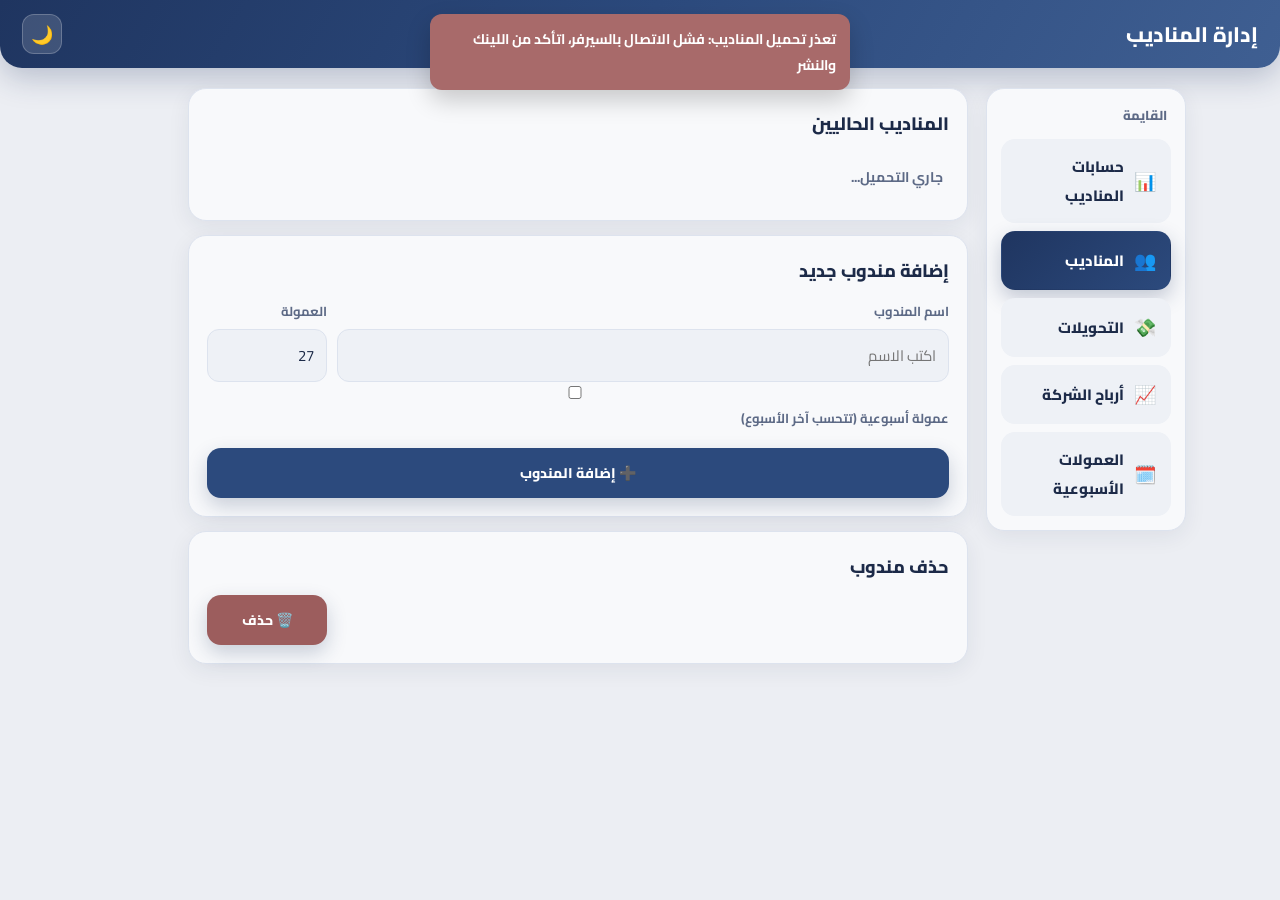
==== commit d12e0306: "Add weekly commission checkbox and update addRep function Added a checkbox for weekly commission and" ====
--- a/manage.html
+++ b/manage.html
@@ -6,6 +6,10 @@
 <title>إدارة المناديب</title>
 <link href="https://fonts.googleapis.com/css2?family=Cairo:wght@400;600;700;800&display=swap" rel="stylesheet">
 <link rel="stylesheet" href="theme.css">
+<style>
+.wkbtn{border:0;border-radius:10px;padding:6px 10px;font-family:inherit;font-weight:800;font-size:12px;cursor:pointer;color:var(--muted);background:var(--surface2);margin-right:8px}
+.wkbtn.on{color:#fff;background:#8a6d3b}
+</style>
 </head>
 <body>
 
@@ -23,6 +27,7 @@
     <a class="nav-item on" href="manage.html"><span class="ni">👥</span> المناديب</a>
     <a class="nav-item" href="transfers.html"><span class="ni">💸</span> التحويلات</a>
     <a class="nav-item" href="profit.html"><span class="ni">📈</span> أرباح الشركة</a>
+    <a class="nav-item" href="weekly.html"><span class="ni">🗓️</span> العمولات الأسبوعية</a>
   </aside>
 
   <main class="content">
@@ -37,6 +42,7 @@
         <div><label>اسم المندوب</label><input type="text" id="newName" placeholder="اكتب الاسم"></div>
         <div><label>العمولة</label><input type="number" id="newRate" value="27" min="1"></div>
       </div>
+      <label class="chk"><input type="checkbox" id="newWeekly"> عمولة أسبوعية (تتحسب آخر الأسبوع)</label>
       <button class="btn full" id="btnAdd" onclick="addRep()">➕ إضافة المندوب</button>
     </div>
 
@@ -128,8 +134,8 @@
     box.innerHTML = '<div class="muted">مفيش مناديب</div>';
     return;
   }
-  list.innerHTML = reps.map(r =>
-    `<li><span class="rep-name">${esc(r.name)}</span><span class="rate">العمولة: ${r.rate}</span></li>`
+  list.innerHTML = reps.map((r, i) =>
+    `<li><span class="rep-name">${esc(r.name)}</span><span><span class="rate">العمولة: ${r.rate}</span><button class="wkbtn${r.weekly ? ' on' : ''}" data-wk="${i}">${r.weekly ? 'أسبوعي ✓' : 'يومي'}</button></span></li>`
   ).join('');
   const opts = [{ v: '', l: '-- اختار المندوب --' }].concat(reps.map(r => ({ v: r.name, l: r.name })));
   box.innerHTML = ddHTML(opts, '', '-- اختار المندوب --', 'id="delSelect"');
@@ -138,8 +144,16 @@
   try { reps = (await call('getReps')) || []; render(); }
   catch (e) { toast('تعذر تحميل المناديب: ' + e.message, false); }
 }
+async function toggleWeekly(i) {
+  const r = reps[i];
+  try {
+    await call('setRepWeekly', { name: r.name, weekly: !r.weekly });
+    toast('تم تحديث ' + r.name, true);
+    await loadReps();
+  } catch (e) { toast(e.message, false); }
+}
 async function addRep() {
-  const nameEl = $('newName'), rateEl = $('newRate');
+  const nameEl = $('newName'), rateEl = $('newRate'), weeklyEl = $('newWeekly');
   const name = nameEl.value.trim();
   const rate = Number(rateEl.value);
   if (!name) return toast('اكتب اسم المندوب', false);
@@ -147,8 +161,8 @@
   const btn = $('btnAdd');
   btn.disabled = true;
   try {
-    await call('addRep', { name, rate });
-    nameEl.value = ''; rateEl.value = '27';
+    await call('addRep', { name, rate, weekly: weeklyEl.checked });
+    nameEl.value = ''; rateEl.value = '27'; weeklyEl.checked = false;
     toast('تم إضافة ' + name, true);
     await loadReps();
   } catch (e) { toast(e.message, false); }
@@ -169,6 +183,11 @@
   finally { btn.disabled = false; }
 }
 
+$('repList').addEventListener('click', e => {
+  const b = e.target.closest('[data-wk]');
+  if (b) toggleWeekly(Number(b.dataset.wk));
+});
+
 (function init() {
   const dark = window.matchMedia && window.matchMedia('(prefers-color-scheme: dark)').matches;
   const theme = dark ? 'dark' : 'light';
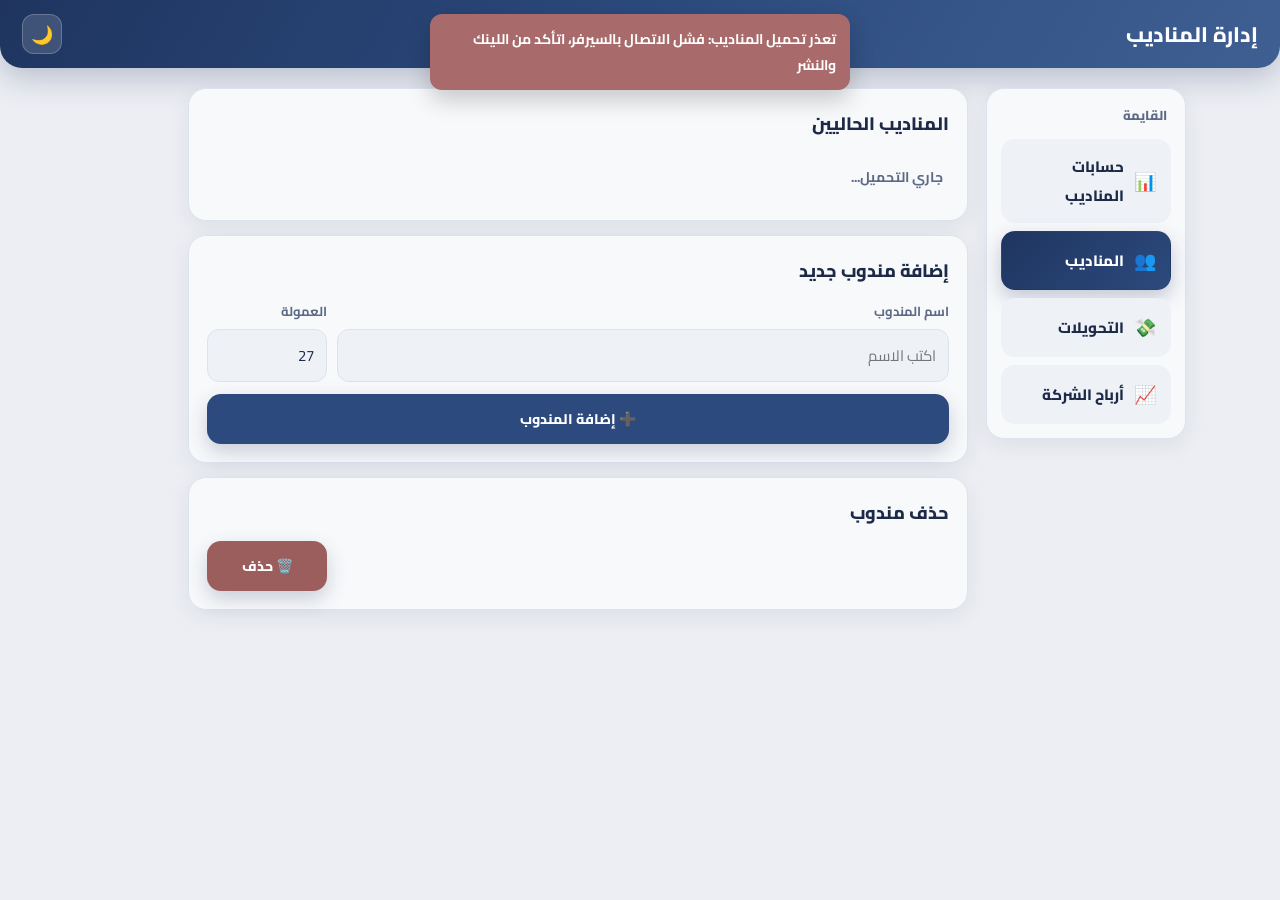
==== commit b9c62479: "Remove weekly commission feature from manage.html Removed weekly commission checkbox and related fun" ====
--- a/manage.html
+++ b/manage.html
@@ -6,10 +6,6 @@
 <title>إدارة المناديب</title>
 <link href="https://fonts.googleapis.com/css2?family=Cairo:wght@400;600;700;800&display=swap" rel="stylesheet">
 <link rel="stylesheet" href="theme.css">
-<style>
-.wkbtn{border:0;border-radius:10px;padding:6px 10px;font-family:inherit;font-weight:800;font-size:12px;cursor:pointer;color:var(--muted);background:var(--surface2);margin-right:8px}
-.wkbtn.on{color:#fff;background:#8a6d3b}
-</style>
 </head>
 <body>
 
@@ -27,7 +23,6 @@
     <a class="nav-item on" href="manage.html"><span class="ni">👥</span> المناديب</a>
     <a class="nav-item" href="transfers.html"><span class="ni">💸</span> التحويلات</a>
     <a class="nav-item" href="profit.html"><span class="ni">📈</span> أرباح الشركة</a>
-    <a class="nav-item" href="weekly.html"><span class="ni">🗓️</span> العمولات الأسبوعية</a>
   </aside>
 
   <main class="content">
@@ -42,7 +37,6 @@
         <div><label>اسم المندوب</label><input type="text" id="newName" placeholder="اكتب الاسم"></div>
         <div><label>العمولة</label><input type="number" id="newRate" value="27" min="1"></div>
       </div>
-      <label class="chk"><input type="checkbox" id="newWeekly"> عمولة أسبوعية (تتحسب آخر الأسبوع)</label>
       <button class="btn full" id="btnAdd" onclick="addRep()">➕ إضافة المندوب</button>
     </div>
 
@@ -134,8 +128,8 @@
     box.innerHTML = '<div class="muted">مفيش مناديب</div>';
     return;
   }
-  list.innerHTML = reps.map((r, i) =>
-    `<li><span class="rep-name">${esc(r.name)}</span><span><span class="rate">العمولة: ${r.rate}</span><button class="wkbtn${r.weekly ? ' on' : ''}" data-wk="${i}">${r.weekly ? 'أسبوعي ✓' : 'يومي'}</button></span></li>`
+  list.innerHTML = reps.map(r =>
+    `<li><span class="rep-name">${esc(r.name)}</span><span class="rate">العمولة: ${r.rate}</span></li>`
   ).join('');
   const opts = [{ v: '', l: '-- اختار المندوب --' }].concat(reps.map(r => ({ v: r.name, l: r.name })));
   box.innerHTML = ddHTML(opts, '', '-- اختار المندوب --', 'id="delSelect"');
@@ -144,16 +138,8 @@
   try { reps = (await call('getReps')) || []; render(); }
   catch (e) { toast('تعذر تحميل المناديب: ' + e.message, false); }
 }
-async function toggleWeekly(i) {
-  const r = reps[i];
-  try {
-    await call('setRepWeekly', { name: r.name, weekly: !r.weekly });
-    toast('تم تحديث ' + r.name, true);
-    await loadReps();
-  } catch (e) { toast(e.message, false); }
-}
 async function addRep() {
-  const nameEl = $('newName'), rateEl = $('newRate'), weeklyEl = $('newWeekly');
+  const nameEl = $('newName'), rateEl = $('newRate');
   const name = nameEl.value.trim();
   const rate = Number(rateEl.value);
   if (!name) return toast('اكتب اسم المندوب', false);
@@ -161,8 +147,8 @@
   const btn = $('btnAdd');
   btn.disabled = true;
   try {
-    await call('addRep', { name, rate, weekly: weeklyEl.checked });
-    nameEl.value = ''; rateEl.value = '27'; weeklyEl.checked = false;
+    await call('addRep', { name, rate });
+    nameEl.value = ''; rateEl.value = '27';
     toast('تم إضافة ' + name, true);
     await loadReps();
   } catch (e) { toast(e.message, false); }
@@ -183,11 +169,6 @@
   finally { btn.disabled = false; }
 }
 
-$('repList').addEventListener('click', e => {
-  const b = e.target.closest('[data-wk]');
-  if (b) toggleWeekly(Number(b.dataset.wk));
-});
-
 (function init() {
   const dark = window.matchMedia && window.matchMedia('(prefers-color-scheme: dark)').matches;
   const theme = dark ? 'dark' : 'light';
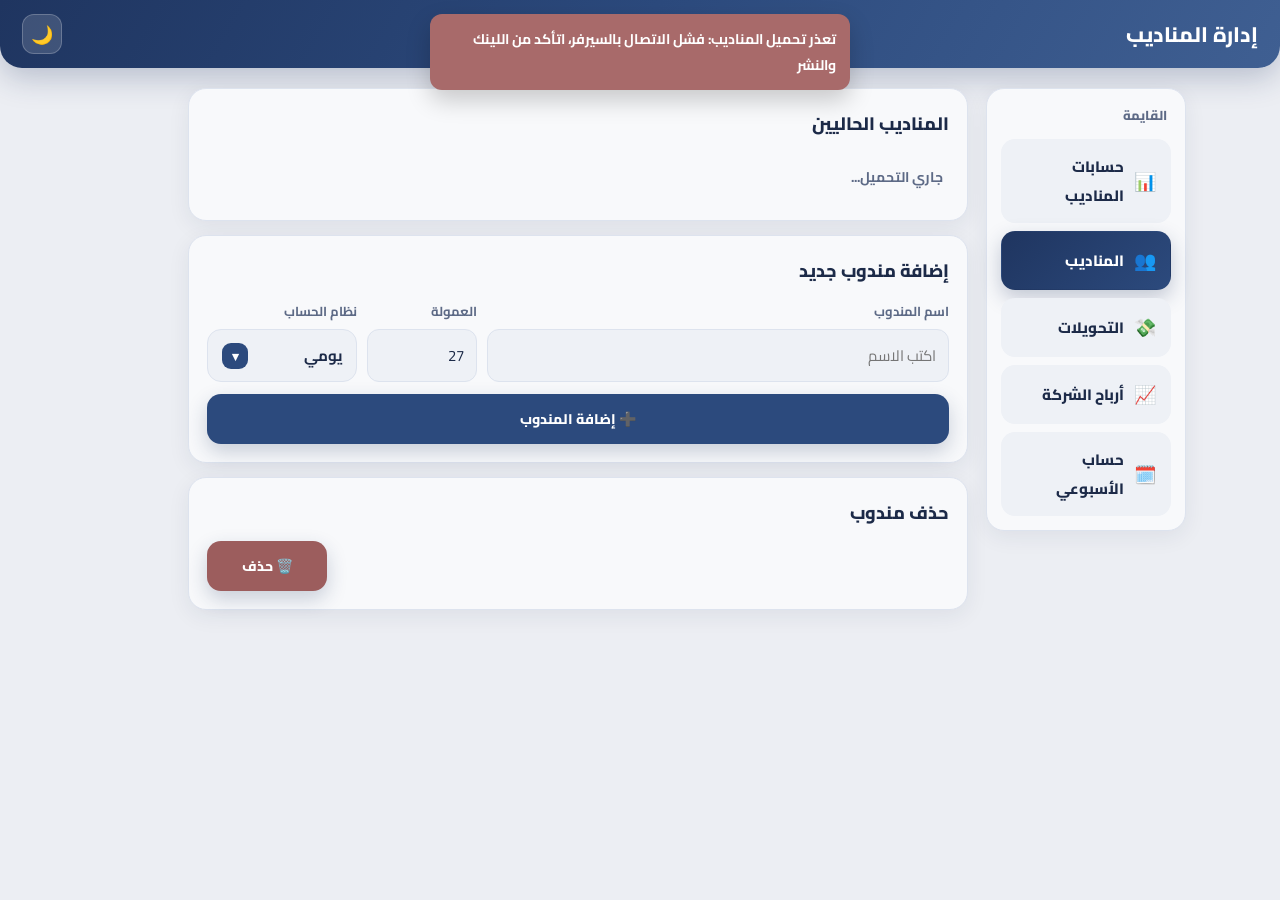
==== commit 93530629: "Add weekly account option in manage.html" ====
--- a/manage.html
+++ b/manage.html
@@ -23,6 +23,7 @@
     <a class="nav-item on" href="manage.html"><span class="ni">👥</span> المناديب</a>
     <a class="nav-item" href="transfers.html"><span class="ni">💸</span> التحويلات</a>
     <a class="nav-item" href="profit.html"><span class="ni">📈</span> أرباح الشركة</a>
+    <a class="nav-item" href="weekly.html"><span class="ni">🗓️</span> حساب الأسبوعي</a>
   </aside>
 
   <main class="content">
@@ -33,9 +34,10 @@
 
     <div class="card">
       <h2>إضافة مندوب جديد</h2>
-      <div class="formrow">
+      <div class="formrow" style="grid-template-columns:1fr 110px 150px">
         <div><label>اسم المندوب</label><input type="text" id="newName" placeholder="اكتب الاسم"></div>
         <div><label>العمولة</label><input type="number" id="newRate" value="27" min="1"></div>
+        <div><label>نظام الحساب</label><div id="typeBox"></div></div>
       </div>
       <button class="btn full" id="btnAdd" onclick="addRep()">➕ إضافة المندوب</button>
     </div>
@@ -121,6 +123,14 @@
 });
 
 // ---------- الصفحة ----------
+function renderTypeDd() {
+  const opts = [
+    { v: 'daily', l: 'يومي' },
+    { v: 'weekly', l: 'أسبوعي' }
+  ];
+  $('typeBox').innerHTML = ddHTML(opts, 'daily', 'يومي', 'id="newType"');
+}
+
 function render() {
   const list = $('repList'), box = $('delBox');
   if (!reps.length) {
@@ -128,27 +138,53 @@
     box.innerHTML = '<div class="muted">مفيش مناديب</div>';
     return;
   }
-  list.innerHTML = reps.map(r =>
-    `<li><span class="rep-name">${esc(r.name)}</span><span class="rate">العمولة: ${r.rate}</span></li>`
-  ).join('');
+  list.innerHTML = reps.map((r, idx) => {
+    const isW = r.payType === 'weekly';
+    const badge = isW
+      ? '<span class="badge" style="background:rgba(95,156,134,.18);color:#3f7a66">أسبوعي</span>'
+      : '<span class="badge">يومي</span>';
+    return `<li>
+      <span><span class="rep-name">${esc(r.name)}</span>${badge}</span>
+      <span style="display:flex;align-items:center;gap:8px">
+        <button type="button" class="btn" style="padding:5px 10px;font-size:12px" onclick="togglePayType(${idx})">
+          ${isW ? 'تحويل ليومي' : 'تحويل لأسبوعي'}
+        </button>
+        <span class="rate">العمولة: ${r.rate}</span>
+      </span>
+    </li>`;
+  }).join('');
   const opts = [{ v: '', l: '-- اختار المندوب --' }].concat(reps.map(r => ({ v: r.name, l: r.name })));
   box.innerHTML = ddHTML(opts, '', '-- اختار المندوب --', 'id="delSelect"');
 }
+
+async function togglePayType(idx) {
+  const r = reps[idx];
+  if (!r) return;
+  const nextType = r.payType === 'weekly' ? 'daily' : 'weekly';
+  try {
+    await call('updateRep', { name: r.name, rate: r.rate, payType: nextType });
+    toast('تم تحويل ' + r.name + ' إلى نظام ' + (nextType === 'weekly' ? 'الأسبوعي' : 'اليومي'), true);
+    await loadReps();
+  } catch (e) { toast(e.message, false); }
+}
+
 async function loadReps() {
   try { reps = (await call('getReps')) || []; render(); }
   catch (e) { toast('تعذر تحميل المناديب: ' + e.message, false); }
 }
 async function addRep() {
-  const nameEl = $('newName'), rateEl = $('newRate');
+  const nameEl = $('newName'), rateEl = $('newRate'), typeEl = $('newType');
   const name = nameEl.value.trim();
   const rate = Number(rateEl.value);
+  const payType = typeEl ? typeEl.dataset.value : 'daily';
   if (!name) return toast('اكتب اسم المندوب', false);
   if (!(rate > 0)) return toast('اكتب العمولة', false);
   const btn = $('btnAdd');
   btn.disabled = true;
   try {
-    await call('addRep', { name, rate });
+    await call('addRep', { name, rate, payType });
     nameEl.value = ''; rateEl.value = '27';
+    renderTypeDd();
     toast('تم إضافة ' + name, true);
     await loadReps();
   } catch (e) { toast(e.message, false); }
@@ -174,6 +210,7 @@
   const theme = dark ? 'dark' : 'light';
   document.documentElement.setAttribute('data-theme', theme);
   paintThemeBtn(theme);
+  renderTypeDd();
   loadReps();
 })();
 </script>
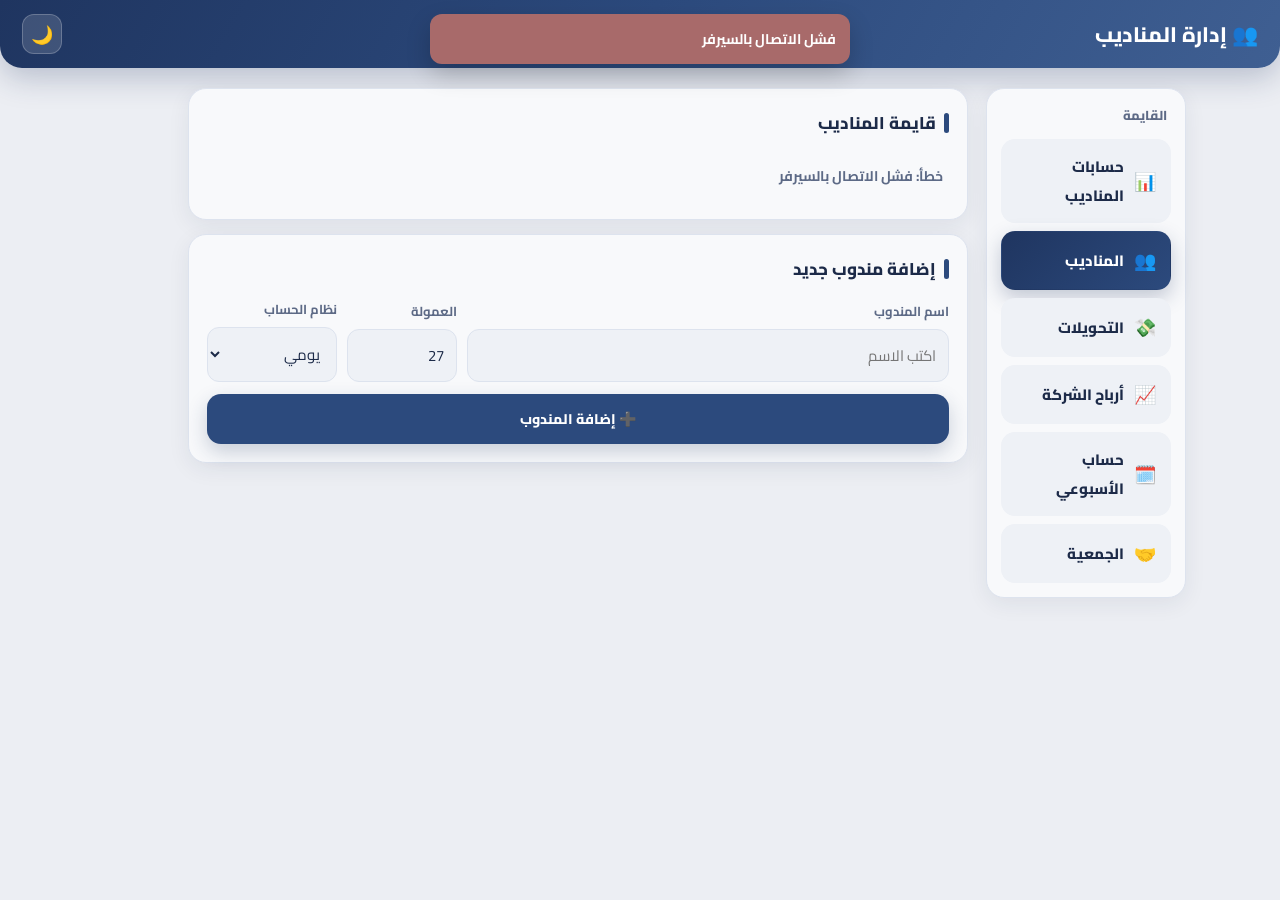
==== commit 70930f27: "Enhance manage.html with new features and styles" ====
--- a/manage.html
+++ b/manage.html
@@ -10,7 +10,7 @@
 <body>
 
 <header>
-  <h1>إدارة المناديب</h1>
+  <h1>👥 إدارة المناديب</h1>
   <button class="hbtn theme" id="themeBtn" onclick="toggleTheme(this)" title="تبديل الوضع">🌙</button>
 </header>
 
@@ -24,30 +24,37 @@
     <a class="nav-item" href="transfers.html"><span class="ni">💸</span> التحويلات</a>
     <a class="nav-item" href="profit.html"><span class="ni">📈</span> أرباح الشركة</a>
     <a class="nav-item" href="weekly.html"><span class="ni">🗓️</span> حساب الأسبوعي</a>
+    <a class="nav-item" href="gamiya.html"><span class="ni">🤝</span> الجمعية</a>
   </aside>
 
   <main class="content">
     <div class="card">
-      <h2>المناديب الحاليين</h2>
-      <ul class="list" id="repList"><li class="muted">جاري التحميل...</li></ul>
+      <h2 class="sec">قايمة المناديب</h2>
+      <ul class="list" id="repsList">
+        <li class="muted">جاري التحميل...</li>
+      </ul>
     </div>
 
     <div class="card">
-      <h2>إضافة مندوب جديد</h2>
-      <div class="formrow" style="grid-template-columns:1fr 110px 150px">
-        <div><label>اسم المندوب</label><input type="text" id="newName" placeholder="اكتب الاسم"></div>
-        <div><label>العمولة</label><input type="number" id="newRate" value="27" min="1"></div>
-        <div><label>نظام الحساب</label><div id="typeBox"></div></div>
+      <h2 class="sec">إضافة مندوب جديد</h2>
+      <div class="formrow" style="grid-template-columns:1fr 110px 130px">
+        <div>
+          <label>اسم المندوب</label>
+          <input type="text" id="newName" placeholder="اكتب الاسم">
+        </div>
+        <div>
+          <label>العمولة</label>
+          <input type="number" id="newRate" inputmode="numeric" min="1" value="27">
+        </div>
+        <div>
+          <label>نظام الحساب</label>
+          <select id="newType">
+            <option value="daily">يومي</option>
+            <option value="weekly">أسبوعي</option>
+          </select>
+        </div>
       </div>
-      <button class="btn full" id="btnAdd" onclick="addRep()">➕ إضافة المندوب</button>
-    </div>
-
-    <div class="card">
-      <h2>حذف مندوب</h2>
-      <div class="formrow">
-        <div id="delBox"></div>
-        <button class="btn danger" id="btnDel" onclick="deleteRep()">🗑️ حذف</button>
-      </div>
+      <button type="button" class="btn full" id="btnAdd" onclick="addNewRep()">➕ إضافة المندوب</button>
     </div>
   </main>
 </div>
@@ -70,14 +77,13 @@
       if (res && res.ok) resolve(res.data);
       else reject(new Error((res && res.error) || 'حصل خطأ'));
     };
-    script.onerror = () => { cleanup(); reject(new Error('فشل الاتصال بالسيرفر، اتأكد من اللينك والنشر')); };
+    script.onerror = () => { cleanup(); reject(new Error('فشل الاتصال بالسيرفر')); };
     script.src = API_URL + '?' + qs.toString();
     document.body.appendChild(script);
   });
 }
 
 function esc(s) { return String(s == null ? '' : s).replace(/&/g,'&amp;').replace(/</g,'&lt;').replace(/>/g,'&gt;').replace(/"/g,'&quot;'); }
-
 function paintThemeBtn(th) { const b = $('themeBtn'); if (b) b.textContent = th === 'dark' ? '☀️' : '🌙'; }
 function toggleTheme(btn) {
   const cur = document.documentElement.getAttribute('data-theme');
@@ -94,115 +100,109 @@
   setTimeout(() => { t.style.transition = 'opacity .3s'; t.style.opacity = '0'; setTimeout(() => t.remove(), 300); }, 4000);
 }
 
-// ---------- القايمة المنسدلة ----------
-function ddHTML(opts, value, placeholder, extra = '') {
-  const cur = value !== '' ? opts.find(o => o.v === value) : null;
-  return `<div class="dd${cur ? '' : ' empty'}" data-value="${esc(cur ? value : '')}" ${extra}>
-    <button type="button" class="dd-btn"><span class="dd-label">${esc(cur ? cur.l : placeholder)}</span><span class="dd-chev">▾</span></button>
-    <div class="dd-menu">${opts.map((o, k) =>
-      `<div class="dd-item${cur && o.v === value ? ' sel' : ''}${o.v === '' ? ' placeholder' : ''}" data-v="${esc(o.v)}" style="--k:${k}">${esc(o.l)}</div>`
-    ).join('')}</div></div>`;
-}
-function pickDd(item) {
-  const root = item.closest('.dd');
-  const v = item.dataset.v;
-  root.dataset.value = v;
-  root.querySelector('.dd-label').textContent = item.textContent;
-  root.classList.toggle('empty', v === '');
-  root.querySelectorAll('.dd-item').forEach(x => x.classList.toggle('sel', x === item && v !== ''));
-  root.classList.remove('open');
-}
-document.addEventListener('click', e => {
-  const item = e.target.closest('.dd-item');
-  if (item) { pickDd(item); return; }
-  const btn = e.target.closest('.dd-btn');
-  const root = btn ? btn.closest('.dd') : null;
-  const wasOpen = root && root.classList.contains('open');
-  document.querySelectorAll('.dd.open').forEach(d => d.classList.remove('open'));
-  if (root && !wasOpen) root.classList.add('open');
-});
-
-// ---------- الصفحة ----------
-function renderTypeDd() {
-  const opts = [
-    { v: 'daily', l: 'يومي' },
-    { v: 'weekly', l: 'أسبوعي' }
-  ];
-  $('typeBox').innerHTML = ddHTML(opts, 'daily', 'يومي', 'id="newType"');
-}
-
 function render() {
-  const list = $('repList'), box = $('delBox');
   if (!reps.length) {
-    list.innerHTML = '<li class="muted">مفيش مناديب</li>';
-    box.innerHTML = '<div class="muted">مفيش مناديب</div>';
+    $('repsList').innerHTML = '<li class="muted">مفيش مناديب لسه</li>';
     return;
   }
-  list.innerHTML = reps.map((r, idx) => {
-    const isW = r.payType === 'weekly';
-    const badge = isW
-      ? '<span class="badge" style="background:rgba(95,156,134,.18);color:#3f7a66">أسبوعي</span>'
-      : '<span class="badge">يومي</span>';
+  $('repsList').innerHTML = reps.map((r, idx) => {
+    const isWeekly = r.payType === 'weekly';
+    const typeBadge = isWeekly
+      ? `<span class="badge" style="background:rgba(217,119,6,.16);color:#b45309">أسبوعي</span>`
+      : `<span class="badge">يومي</span>`;
+    const toggleLabel = isWeekly ? 'تحويل ليومي' : 'تحويل لأسبوعي';
+    const toggleStyle = isWeekly ? 'background:#5f8f7d' : '';
+
     return `<li>
-      <span><span class="rep-name">${esc(r.name)}</span>${badge}</span>
-      <span style="display:flex;align-items:center;gap:8px">
-        <button type="button" class="btn" style="padding:5px 10px;font-size:12px" onclick="togglePayType(${idx})">
-          ${isW ? 'تحويل ليومي' : 'تحويل لأسبوعي'}
-        </button>
-        <span class="rate">العمولة: ${r.rate}</span>
-      </span>
+      <div>
+        <span>${esc(r.name)}</span>
+        ${typeBadge}
+      </div>
+      <div style="display:flex;align-items:center;gap:8px;flex-wrap:wrap">
+        <button type="button" class="btn" style="padding:6px 12px;font-size:13px;${toggleStyle}" onclick="toggleType(${idx}, this)">${toggleLabel}</button>
+        <button type="button" class="rate" style="border:0;cursor:pointer" title="تعديل العمولة" onclick="editRate(${idx})">العمولة: ${r.rate}</button>
+        <button type="button" class="del" title="حذف المندوب" onclick="removeRep(${idx})">🗑️</button>
+      </div>
     </li>`;
   }).join('');
-  const opts = [{ v: '', l: '-- اختار المندوب --' }].concat(reps.map(r => ({ v: r.name, l: r.name })));
-  box.innerHTML = ddHTML(opts, '', '-- اختار المندوب --', 'id="delSelect"');
-}
-
-async function togglePayType(idx) {
+}
+
+async function loadReps() {
+  try {
+    reps = (await call('getReps')) || [];
+    render();
+  } catch (e) {
+    $('repsList').innerHTML = '<li class="muted">خطأ: ' + esc(e.message) + '</li>';
+    toast(e.message, false);
+  }
+}
+
+async function toggleType(idx, btn) {
   const r = reps[idx];
   if (!r) return;
   const nextType = r.payType === 'weekly' ? 'daily' : 'weekly';
+  const origText = btn ? btn.textContent : '';
+  if (btn) { btn.disabled = true; btn.textContent = 'جاري التحويل...'; }
   try {
     await call('updateRep', { name: r.name, rate: r.rate, payType: nextType });
-    toast('تم تحويل ' + r.name + ' إلى نظام ' + (nextType === 'weekly' ? 'الأسبوعي' : 'اليومي'), true);
-    await loadReps();
-  } catch (e) { toast(e.message, false); }
-}
-
-async function loadReps() {
-  try { reps = (await call('getReps')) || []; render(); }
-  catch (e) { toast('تعذر تحميل المناديب: ' + e.message, false); }
-}
-async function addRep() {
-  const nameEl = $('newName'), rateEl = $('newRate'), typeEl = $('newType');
-  const name = nameEl.value.trim();
-  const rate = Number(rateEl.value);
-  const payType = typeEl ? typeEl.dataset.value : 'daily';
-  if (!name) return toast('اكتب اسم المندوب', false);
-  if (!(rate > 0)) return toast('اكتب العمولة', false);
+    toast(`تم تحويل ${r.name} إلى نظام ${nextType === 'weekly' ? 'أسبوعي' : 'يومي'}`, true);
+    await loadReps();
+  } catch (e) {
+    toast(e.message, false);
+    if (btn) { btn.disabled = false; btn.textContent = origText; }
+  }
+}
+
+async function editRate(idx) {
+  const r = reps[idx];
+  if (!r) return;
+  const val = prompt(`اكتب العمولة الجديدة للمندوب "${r.name}":`, r.rate);
+  if (val === null) return;
+  const num = Number(val);
+  if (!isFinite(num) || num <= 0) return toast('اكتب رقم عمولة صحيح أكبر من صفر', false);
+  try {
+    await call('updateRep', { name: r.name, rate: num, payType: r.payType });
+    toast(`تم تعديل عمولة ${r.name} إلى ${num}`, true);
+    await loadReps();
+  } catch (e) {
+    toast(e.message, false);
+  }
+}
+
+async function addNewRep() {
+  const name = $('newName').value.trim();
+  const rate = Number($('newRate').value);
+  const payType = $('newType').value;
+  if (!name) return toast('اكتب اسم المندوب الأول', false);
+  if (!isFinite(rate) || rate <= 0) return toast('اكتب عمولة صحيحة', false);
+
   const btn = $('btnAdd');
   btn.disabled = true;
+  btn.textContent = 'جاري الإضافة...';
   try {
     await call('addRep', { name, rate, payType });
-    nameEl.value = ''; rateEl.value = '27';
-    renderTypeDd();
-    toast('تم إضافة ' + name, true);
-    await loadReps();
-  } catch (e) { toast(e.message, false); }
-  finally { btn.disabled = false; }
-}
-async function deleteRep() {
-  const sel = $('delSelect');
-  const name = sel ? sel.dataset.value : '';
-  if (!name) return toast('اختار المندوب الأول', false);
-  if (!confirm('متأكد إنك عايز تحذف ' + name + '؟\nهيتشال من القايمة، والأيام القديمة هتفضل زي ما هي.')) return;
-  const btn = $('btnDel');
-  btn.disabled = true;
-  try {
-    await call('deleteRep', { name });
-    toast('تم حذف ' + name, true);
-    await loadReps();
-  } catch (e) { toast(e.message, false); }
-  finally { btn.disabled = false; }
+    $('newName').value = '';
+    toast(`تم إضافة ${name} بنجاح`, true);
+    await loadReps();
+  } catch (e) {
+    toast(e.message, false);
+  } finally {
+    btn.disabled = false;
+    btn.textContent = '➕ إضافة المندوب';
+  }
+}
+
+async function removeRep(idx) {
+  const r = reps[idx];
+  if (!r) return;
+  if (!confirm(`متأكد إنك عايز تمسح المندوب "${r.name}"؟`)) return;
+  try {
+    await call('deleteRep', { name: r.name });
+    toast(`تم حذف ${r.name}`, true);
+    await loadReps();
+  } catch (e) {
+    toast(e.message, false);
+  }
 }
 
 (function init() {
@@ -210,7 +210,6 @@
   const theme = dark ? 'dark' : 'light';
   document.documentElement.setAttribute('data-theme', theme);
   paintThemeBtn(theme);
-  renderTypeDd();
   loadReps();
 })();
 </script>
--- a/theme.css
+++ b/theme.css
@@ -1,25 +1,25 @@
 /* ============ الألوان: عدّل هنا وهتتغير في كل الصفحات ============ */
 :root{
-  --bg:#eceef3;             /* خلفية: أبيض مطفي */
-  --surface:#f8f9fb;        /* الكروت */
-  --surface2:#eef1f6;       /* الخانات */
-  --ink:#1c2a48;            /* كحلي للنص */
+  --bg:#eceef3;
+  --surface:#f8f9fb;
+  --surface2:#eef1f6;
+  --ink:#1c2a48;
   --muted:#5d6a86;
   --line:#dde3ee;
-  --navy:#1f3560;           /* الكحلي الأساسي */
+  --navy:#1f3560;
   --navy2:#2c4a7d;
   --ok:#5f9c86; --bad:#b86a6a;
   --shadow:0 6px 22px rgba(28,42,72,.07);
   --radius:18px;
-  /* كروت الملخص */
   --c-cash:linear-gradient(135deg,#9cc4b2,#7aa897);
   --c-insta:linear-gradient(135deg,#b3abd3,#968cbd);
   --c-voda:linear-gradient(135deg,#d9b2aa,#c39a92);
   --c-all:linear-gradient(135deg,#a7bbd6,#8aa2c4);
-  /* الشركات */
   --co-oz:linear-gradient(135deg,#a6bcd8,#8ba4c6); --dot-oz:#8ba4c6;
   --co-tl:linear-gradient(135deg,#c0b5d8,#a79bc4); --dot-tl:#a79bc4;
   --co-mq:linear-gradient(135deg,#dcc4a2,#c6a981); --dot-mq:#c6a981;
+  --co-ox:linear-gradient(135deg,#a9cbbf,#8fb5a7); --dot-ox:#8fb5a7;
+  --co-sz:linear-gradient(135deg,#dcb2be,#c496a4); --dot-sz:#c496a4;
   --co-sg:linear-gradient(135deg,#a9cbbf,#8fb5a7); --dot-sg:#8fb5a7;
   --big:linear-gradient(135deg,#2c4a7d,#1f3560);
   --pastel-ink:#1c2a48;
@@ -34,6 +34,8 @@
   --co-oz:linear-gradient(135deg,#3d5577,#2f4362);
   --co-tl:linear-gradient(135deg,#4a4470,#383455);
   --co-mq:linear-gradient(135deg,#6a5536,#523f2a);
+  --co-ox:linear-gradient(135deg,#37604f,#2a4a3d);
+  --co-sz:linear-gradient(135deg,#664754,#4f3641);
   --co-sg:linear-gradient(135deg,#37604f,#2a4a3d);
   --big:linear-gradient(135deg,#34538a,#263f6b);
   --pastel-ink:#f3f6fb;
@@ -75,15 +77,16 @@
 .nav-item .ni{font-size:18px}
 
 /* ============ الكروت والعناصر ============ */
-.card{position:relative;background:var(--surface);border:1px solid var(--line);border-radius:var(--radius);box-shadow:var(--shadow);padding:18px;margin-bottom:14px;animation:fadeUp .45s both;transition:transform .25s,box-shadow .25s}
+.card{position:relative;z-index:1;background:var(--surface);border:1px solid var(--line);border-radius:var(--radius);box-shadow:var(--shadow);padding:18px;margin-bottom:14px;animation:fadeUp .45s both;transition:transform .25s,box-shadow .25s}
 .card:hover{transform:translateY(-2px)}
 .card.open{z-index:30}
+.card:has(.dd.open){z-index:80;transform:none}
 .sec{font-weight:800;font-size:17px;margin:0 0 12px;display:flex;align-items:center;gap:8px}
 .sec::before{content:"";width:5px;height:20px;border-radius:4px;background:var(--navy2)}
 h2{margin:0 0 12px;font-size:18px;font-weight:800}
 label{display:block;font-size:13px;font-weight:700;color:var(--muted);margin-bottom:6px}
 input,select{width:100%;padding:11px 12px;font-size:15px;font-family:inherit;color:var(--ink);border:1.5px solid var(--line);border-radius:12px;background:var(--surface2);outline:none;transition:border-color .25s,box-shadow .25s,background .25s}
-input:focus{border-color:var(--navy2);background:var(--surface);box-shadow:0 0 0 4px rgba(44,74,125,.14)}
+input:focus,select:focus{border-color:var(--navy2);background:var(--surface);box-shadow:0 0 0 4px rgba(44,74,125,.14)}
 input[readonly]{opacity:.8;cursor:default}
 input[type=date]{color-scheme:light}
 [data-theme="dark"] input[type=date]{color-scheme:dark}
@@ -93,13 +96,14 @@
 
 /* ============ القايمة المنسدلة ============ */
 .dd{position:relative;width:100%}
+.dd.open{z-index:90}
 .dd-btn{width:100%;display:flex;align-items:center;justify-content:space-between;gap:8px;padding:11px 14px;font-family:inherit;font-size:15px;font-weight:700;color:var(--ink);text-align:right;background:var(--surface2);border:1.5px solid var(--line);border-radius:14px;cursor:pointer;transition:border-color .25s,box-shadow .25s}
 .dd-btn:hover{border-color:#aab8d0}
 .dd.open .dd-btn{border-color:var(--navy2);background:var(--surface);box-shadow:0 0 0 4px rgba(44,74,125,.12)}
 .dd.empty .dd-label{color:var(--muted);font-weight:600}
 .dd-chev{width:26px;height:26px;flex-shrink:0;border-radius:9px;display:grid;place-items:center;background:var(--navy2);color:#fff;font-size:13px;transition:transform .35s}
 .dd.open .dd-chev{transform:rotate(180deg)}
-.dd-menu{position:absolute;top:calc(100% + 6px);right:0;left:0;z-index:50;max-height:320px;overflow-y:auto;padding:6px;background:var(--surface);border:1px solid var(--line);border-radius:14px;box-shadow:0 16px 36px rgba(28,42,72,.18);opacity:0;transform:translateY(-6px) scale(.98);transform-origin:top;pointer-events:none;transition:opacity .2s,transform .25s}
+.dd-menu{position:absolute;top:calc(100% + 6px);right:0;left:0;z-index:100;max-height:320px;overflow-y:auto;padding:6px;background:var(--surface);border:1px solid var(--line);border-radius:14px;box-shadow:0 16px 36px rgba(28,42,72,.22);opacity:0;transform:translateY(-6px) scale(.98);transform-origin:top;pointer-events:none;transition:opacity .2s,transform .25s}
 .dd.open .dd-menu{opacity:1;transform:none;pointer-events:auto}
 .dd-item{display:flex;align-items:center;justify-content:space-between;gap:8px;padding:10px 12px;border-radius:10px;font-size:15px;font-weight:700;color:var(--ink);cursor:pointer;transition:background .2s}
 .dd-item:hover{background:var(--surface2)}
@@ -165,7 +169,7 @@
 .list li:last-child{border-bottom:0}
 
 /* ============ التوستات ============ */
-#toasts{position:fixed;top:14px;left:50%;transform:translateX(-50%);z-index:100;width:min(92vw,420px);display:flex;flex-direction:column;gap:8px;pointer-events:none}
+#toasts{position:fixed;top:14px;left:50%;transform:translateX(-50%);z-index:120;width:min(92vw,420px);display:flex;flex-direction:column;gap:8px;pointer-events:none}
 .toast{padding:12px 14px;border-radius:12px;color:#fff;font-weight:700;font-size:14px;box-shadow:0 10px 24px rgba(0,0,0,.2);animation:toastIn .35s}
 .toast.ok{background:#5f8f7d}
 .toast.err{background:#a86a6a}
@@ -186,6 +190,8 @@
 .co-oz{background:var(--co-oz)}
 .co-tl{background:var(--co-tl)}
 .co-mq{background:var(--co-mq)}
+.co-ox{background:var(--co-ox)}
+.co-sz{background:var(--co-sz)}
 .co-sg{background:var(--co-sg)}
 .big{margin-top:4px;padding:18px 22px;border-radius:16px;color:#fff;display:flex;justify-content:space-between;align-items:center;background:var(--big)}
 .big span{font-size:17px;font-weight:800}
@@ -209,6 +215,8 @@
 .dot-oz{background:var(--dot-oz)}
 .dot-tl{background:var(--dot-tl)}
 .dot-mq{background:var(--dot-mq)}
+.dot-ox{background:var(--dot-ox)}
+.dot-sz{background:var(--dot-sz)}
 .dot-sg{background:var(--dot-sg)}
 .badge{display:inline-block;padding:3px 9px;border-radius:999px;font-size:12px;color:var(--navy2);background:rgba(44,74,125,.1);margin-right:8px}
 
@@ -217,13 +225,14 @@
   body{padding-bottom:84px}
   .wrap{flex-direction:column;margin-top:12px}
   main.content{max-width:none;width:100%}
-  .side{position:fixed;top:auto;bottom:10px;left:10px;right:10px;width:auto;z-index:70;flex-direction:row;padding:8px;border-radius:22px}
+  .side{position:fixed;top:auto;bottom:10px;left:10px;right:10px;width:auto;z-index:70;flex-direction:row;padding:6px;border-radius:22px}
   .side-title{display:none}
-  .nav-item{flex:1;flex-direction:column;gap:2px;padding:8px 4px;font-size:11px;text-align:center;justify-content:center}
+  .nav-item{flex:1;flex-direction:column;gap:2px;padding:7px 2px;font-size:10px;text-align:center;justify-content:center}
   .nav-item:hover{transform:none}
   .savebar{bottom:96px}
   .stats{grid-template-columns:1fr 1fr}
   .grid{grid-template-columns:1fr 1fr}
+  .formrow{grid-template-columns:1fr!important}
   .pair{grid-template-columns:1fr}
   .daybar .row{flex-wrap:wrap}
   header h1{font-size:17px}
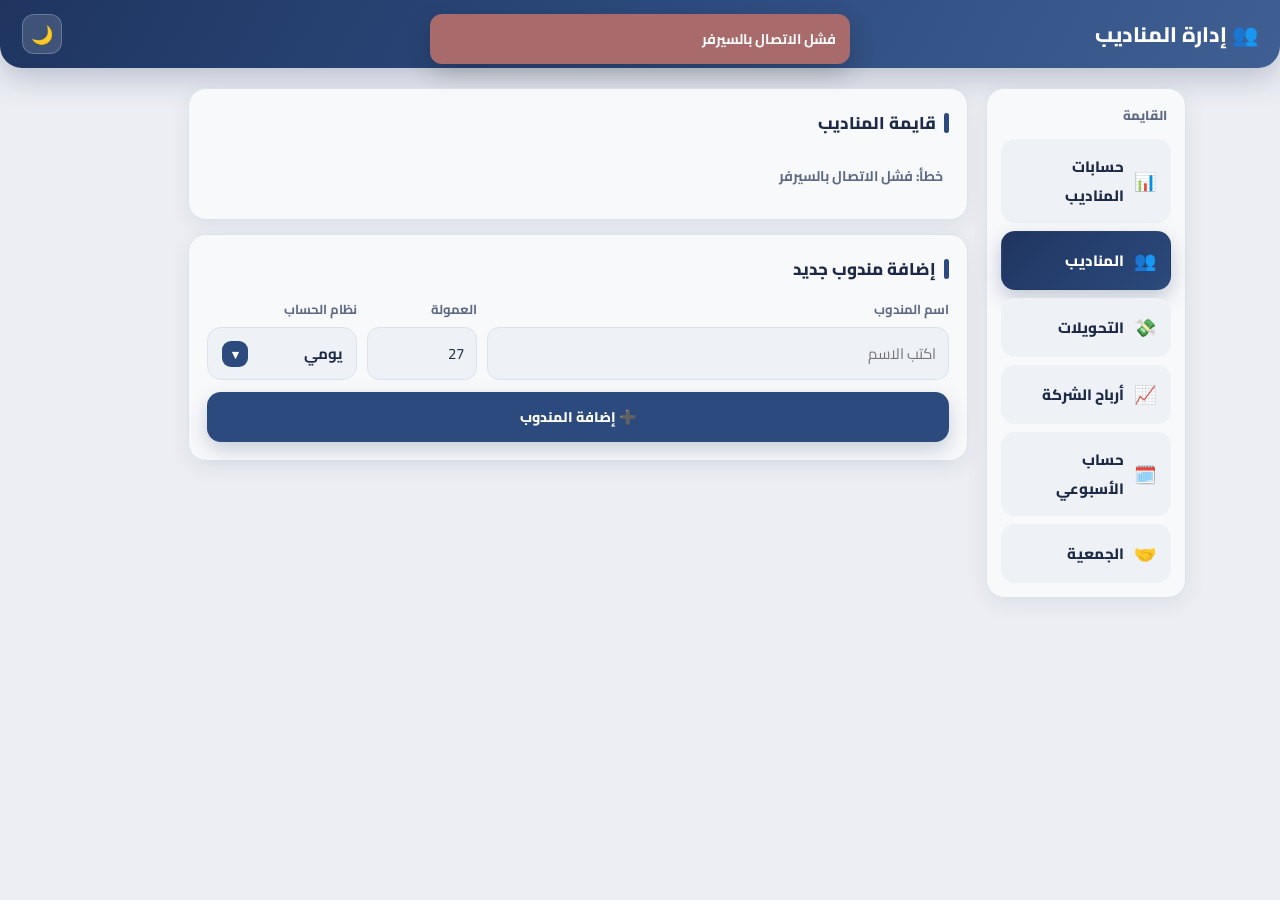
==== commit e7794a5e: "Refactor form layout and implement custom dropdowns Updated the form layout and replaced select elem" ====
--- a/manage.html
+++ b/manage.html
@@ -37,7 +37,7 @@
 
     <div class="card">
       <h2 class="sec">إضافة مندوب جديد</h2>
-      <div class="formrow" style="grid-template-columns:1fr 110px 130px">
+      <div class="formrow" style="grid-template-columns:1fr 110px 150px">
         <div>
           <label>اسم المندوب</label>
           <input type="text" id="newName" placeholder="اكتب الاسم">
@@ -48,10 +48,7 @@
         </div>
         <div>
           <label>نظام الحساب</label>
-          <select id="newType">
-            <option value="daily">يومي</option>
-            <option value="weekly">أسبوعي</option>
-          </select>
+          <div id="newTypeWrap"></div>
         </div>
       </div>
       <button type="button" class="btn full" id="btnAdd" onclick="addNewRep()">➕ إضافة المندوب</button>
@@ -62,7 +59,13 @@
 <script>
 const API_URL = 'https://script.google.com/macros/s/AKfycbwtdP1cSfohJVXLaJmOWcokwK9DJEJbAwUVSt1bG695tGMc5oAdmFJzbppo86mCPhw_/exec';
 
+const TYPE_OPTS = [
+  { v: 'daily', l: 'يومي' },
+  { v: 'weekly', l: 'أسبوعي' }
+];
+
 let reps = [];
+let editingIdx = -1;
 const $ = id => document.getElementById(id);
 
 function call(action, params = {}) {
@@ -100,6 +103,46 @@
   setTimeout(() => { t.style.transition = 'opacity .3s'; t.style.opacity = '0'; setTimeout(() => t.remove(), 300); }, 4000);
 }
 
+function ddHTML(opts, value, placeholder, extra = '') {
+  const cur = value !== '' ? opts.find(o => o.v === value) : null;
+  return `<div class="dd${cur ? '' : ' empty'}" data-value="${esc(cur ? value : '')}" ${extra}>
+    <button type="button" class="dd-btn"><span class="dd-label">${esc(cur ? cur.l : placeholder)}</span><span class="dd-chev">▾</span></button>
+    <div class="dd-menu">${opts.map((o, k) =>
+      `<div class="dd-item${cur && o.v === value ? ' sel' : ''}${o.v === '' ? ' placeholder' : ''}" data-v="${esc(o.v)}" style="--k:${k}"><span class="dd-t">${esc(o.l)}</span></div>`
+    ).join('')}</div></div>`;
+}
+
+function setDdValue(id, v) {
+  const root = $(id);
+  if (!root) return;
+  const items = [...root.querySelectorAll('.dd-item')];
+  const item = v !== '' ? items.find(x => x.dataset.v === v) : null;
+  root.dataset.value = item ? v : '';
+  root.querySelector('.dd-label').textContent = item ? item.textContent : items[0].textContent;
+  root.classList.toggle('empty', !item);
+  items.forEach(x => x.classList.toggle('sel', x === item));
+}
+
+document.addEventListener('click', e => {
+  const item = e.target.closest('.dd-item');
+  if (item) {
+    const root = item.closest('.dd');
+    const v = item.dataset.v;
+    root.dataset.value = v;
+    root.querySelector('.dd-label').textContent = (item.querySelector('.dd-t') || item).textContent;
+    root.classList.toggle('empty', v === '');
+    root.querySelectorAll('.dd-item').forEach(x => x.classList.toggle('sel', x === item && v !== ''));
+    root.classList.remove('open');
+    return;
+  }
+  if (e.target.closest('.dd-menu')) return;
+  const btn = e.target.closest('.dd-btn');
+  const root = btn ? btn.closest('.dd') : null;
+  const wasOpen = root && root.classList.contains('open');
+  document.querySelectorAll('.dd.open').forEach(d => d.classList.remove('open'));
+  if (root && !wasOpen) root.classList.add('open');
+});
+
 function render() {
   if (!reps.length) {
     $('repsList').innerHTML = '<li class="muted">مفيش مناديب لسه</li>';
@@ -110,61 +153,80 @@
     const typeBadge = isWeekly
       ? `<span class="badge" style="background:rgba(217,119,6,.16);color:#b45309">أسبوعي</span>`
       : `<span class="badge">يومي</span>`;
-    const toggleLabel = isWeekly ? 'تحويل ليومي' : 'تحويل لأسبوعي';
-    const toggleStyle = isWeekly ? 'background:#5f8f7d' : '';
+    const isEditing = editingIdx === idx;
+
+    const editBox = isEditing ? `
+      <div class="edit-drawer">
+        <div>
+          <label>نظام الحساب</label>
+          ${ddHTML(TYPE_OPTS, r.payType || 'daily', 'اختار النظام', `id="editType-${idx}"`)}
+        </div>
+        <div>
+          <label>العمولة</label>
+          <input type="number" id="editRate-${idx}" inputmode="numeric" min="1" value="${r.rate}">
+        </div>
+        <div style="display:flex;gap:6px">
+          <button type="button" class="btn" style="padding:11px 16px" onclick="saveEdit(${idx}, this)">💾 حفظ</button>
+          <button type="button" class="btn ghost" style="padding:11px 12px" onclick="cancelEdit()">إلغاء</button>
+        </div>
+      </div>` : '';
 
     return `<li>
-      <div>
-        <span>${esc(r.name)}</span>
-        ${typeBadge}
+      <div class="rep-row">
+        <div>
+          <span>${esc(r.name)}</span>
+          ${typeBadge}
+        </div>
+        <div style="display:flex;align-items:center;gap:8px">
+          <span class="rate">العمولة: ${r.rate}</span>
+          <button type="button" class="editbtn" title="تعديل نظام الحساب والعمولة" onclick="openEdit(${idx})">✏️</button>
+          <button type="button" class="del" title="حذف المندوب" onclick="removeRep(${idx})">🗑️</button>
+        </div>
       </div>
-      <div style="display:flex;align-items:center;gap:8px;flex-wrap:wrap">
-        <button type="button" class="btn" style="padding:6px 12px;font-size:13px;${toggleStyle}" onclick="toggleType(${idx}, this)">${toggleLabel}</button>
-        <button type="button" class="rate" style="border:0;cursor:pointer" title="تعديل العمولة" onclick="editRate(${idx})">العمولة: ${r.rate}</button>
-        <button type="button" class="del" title="حذف المندوب" onclick="removeRep(${idx})">🗑️</button>
-      </div>
+      ${editBox}
     </li>`;
   }).join('');
 }
 
+function openEdit(idx) {
+  editingIdx = (editingIdx === idx) ? -1 : idx;
+  render();
+}
+
+function cancelEdit() {
+  editingIdx = -1;
+  render();
+}
+
+async function saveEdit(idx, btn) {
+  const r = reps[idx];
+  if (!r) return;
+  const dd = $('editType-' + idx);
+  const payType = (dd && dd.dataset.value) || 'daily';
+  const rate = Number($('editRate-' + idx).value);
+  if (!isFinite(rate) || rate <= 0) return toast('اكتب رقم عمولة صحيح أكبر من صفر', false);
+
+  if (btn) { btn.disabled = true; btn.textContent = 'جاري الحفظ...'; }
+  try {
+    await call('updateRep', { name: r.name, rate, payType });
+    r.payType = payType;
+    r.rate = rate;
+    editingIdx = -1;
+    render();
+    toast(`تم تعديل ${r.name} إلى (${payType === 'weekly' ? 'أسبوعي' : 'يومي'})`, true);
+    await loadReps();
+  } catch (e) {
+    toast(e.message, false);
+    if (btn) { btn.disabled = false; btn.textContent = '💾 حفظ'; }
+  }
+}
+
 async function loadReps() {
   try {
     reps = (await call('getReps')) || [];
     render();
   } catch (e) {
     $('repsList').innerHTML = '<li class="muted">خطأ: ' + esc(e.message) + '</li>';
-    toast(e.message, false);
-  }
-}
-
-async function toggleType(idx, btn) {
-  const r = reps[idx];
-  if (!r) return;
-  const nextType = r.payType === 'weekly' ? 'daily' : 'weekly';
-  const origText = btn ? btn.textContent : '';
-  if (btn) { btn.disabled = true; btn.textContent = 'جاري التحويل...'; }
-  try {
-    await call('updateRep', { name: r.name, rate: r.rate, payType: nextType });
-    toast(`تم تحويل ${r.name} إلى نظام ${nextType === 'weekly' ? 'أسبوعي' : 'يومي'}`, true);
-    await loadReps();
-  } catch (e) {
-    toast(e.message, false);
-    if (btn) { btn.disabled = false; btn.textContent = origText; }
-  }
-}
-
-async function editRate(idx) {
-  const r = reps[idx];
-  if (!r) return;
-  const val = prompt(`اكتب العمولة الجديدة للمندوب "${r.name}":`, r.rate);
-  if (val === null) return;
-  const num = Number(val);
-  if (!isFinite(num) || num <= 0) return toast('اكتب رقم عمولة صحيح أكبر من صفر', false);
-  try {
-    await call('updateRep', { name: r.name, rate: num, payType: r.payType });
-    toast(`تم تعديل عمولة ${r.name} إلى ${num}`, true);
-    await loadReps();
-  } catch (e) {
     toast(e.message, false);
   }
 }
@@ -172,7 +234,8 @@
 async function addNewRep() {
   const name = $('newName').value.trim();
   const rate = Number($('newRate').value);
-  const payType = $('newType').value;
+  const dd = $('newType');
+  const payType = (dd && dd.dataset.value) || 'daily';
   if (!name) return toast('اكتب اسم المندوب الأول', false);
   if (!isFinite(rate) || rate <= 0) return toast('اكتب عمولة صحيحة', false);
 
@@ -182,6 +245,7 @@
   try {
     await call('addRep', { name, rate, payType });
     $('newName').value = '';
+    setDdValue('newType', 'daily');
     toast(`تم إضافة ${name} بنجاح`, true);
     await loadReps();
   } catch (e) {
@@ -198,6 +262,7 @@
   if (!confirm(`متأكد إنك عايز تمسح المندوب "${r.name}"؟`)) return;
   try {
     await call('deleteRep', { name: r.name });
+    if (editingIdx === idx) editingIdx = -1;
     toast(`تم حذف ${r.name}`, true);
     await loadReps();
   } catch (e) {
@@ -210,6 +275,7 @@
   const theme = dark ? 'dark' : 'light';
   document.documentElement.setAttribute('data-theme', theme);
   paintThemeBtn(theme);
+  $('newTypeWrap').innerHTML = ddHTML(TYPE_OPTS, 'daily', 'اختار النظام', 'id="newType"');
   loadReps();
 })();
 </script>
--- a/theme.css
+++ b/theme.css
@@ -81,6 +81,7 @@
 .card:hover{transform:translateY(-2px)}
 .card.open{z-index:30}
 .card:has(.dd.open){z-index:80;transform:none}
+.list li:has(.dd.open),.edit-drawer:has(.dd.open){position:relative;z-index:50;transform:none}
 .sec{font-weight:800;font-size:17px;margin:0 0 12px;display:flex;align-items:center;gap:8px}
 .sec::before{content:"";width:5px;height:20px;border-radius:4px;background:var(--navy2)}
 h2{margin:0 0 12px;font-size:18px;font-weight:800}
@@ -127,6 +128,8 @@
 .rate{font-size:13px;font-weight:700;color:#fff;background:var(--navy2);padding:5px 12px;border-radius:999px;white-space:nowrap}
 .del{width:38px;height:38px;flex-shrink:0;border:0;border-radius:12px;cursor:pointer;font-size:16px;background:rgba(184,106,106,.14);transition:background .2s}
 .del:hover{background:var(--bad)}
+.editbtn{width:38px;height:38px;flex-shrink:0;border:0;border-radius:12px;cursor:pointer;font-size:16px;background:rgba(44,74,125,.12);color:var(--navy2);transition:background .2s,transform .2s}
+.editbtn:hover{background:var(--navy2);color:#fff;transform:translateY(-1px)}
 .panel{display:none;padding:0 18px 18px;border-top:1px solid var(--line)}
 .card.open .panel{display:block;animation:slideDown .3s ease}
 .grid{display:grid;grid-template-columns:repeat(4,1fr);gap:12px;margin-top:14px}
@@ -148,6 +151,7 @@
 .navbtn{padding:11px 14px;font-size:14px;white-space:nowrap}
 .btn{padding:12px 16px;font-size:14px}
 .btn.danger{background:#9c5d5d}
+.btn.ghost{background:var(--surface2);color:var(--ink);box-shadow:none;border:1.5px solid var(--line)}
 .btn.full{width:100%;margin-top:12px}
 .navbtn:hover,.btn:hover,.savebar button:hover{transform:translateY(-2px);filter:brightness(1.1)}
 .navbtn:active,.btn:active,.savebar button:active{transform:scale(.97)}
@@ -165,8 +169,10 @@
 #dStatus{font-size:13px;color:var(--muted);font-weight:700}
 .formrow{display:grid;grid-template-columns:1fr 120px;gap:10px;align-items:end}
 .list{list-style:none;margin:0;padding:0}
-.list li{display:flex;align-items:center;justify-content:space-between;gap:10px;padding:12px 6px;border-bottom:1px solid var(--line);font-weight:700;animation:rowIn .4s both}
+.list li{padding:12px 6px;border-bottom:1px solid var(--line);font-weight:700;animation:rowIn .4s both}
 .list li:last-child{border-bottom:0}
+.rep-row{display:flex;align-items:center;justify-content:space-between;gap:10px}
+.edit-drawer{margin-top:10px;padding:12px;border-radius:14px;background:var(--surface2);border:1.5px solid var(--line);display:grid;grid-template-columns:1fr 1fr auto;gap:10px;align-items:end;animation:slideDown .25s ease}
 
 /* ============ التوستات ============ */
 #toasts{position:fixed;top:14px;left:50%;transform:translateX(-50%);z-index:120;width:min(92vw,420px);display:flex;flex-direction:column;gap:8px;pointer-events:none}
@@ -232,7 +238,7 @@
   .savebar{bottom:96px}
   .stats{grid-template-columns:1fr 1fr}
   .grid{grid-template-columns:1fr 1fr}
-  .formrow{grid-template-columns:1fr!important}
+  .formrow,.edit-drawer{grid-template-columns:1fr!important}
   .pair{grid-template-columns:1fr}
   .daybar .row{flex-wrap:wrap}
   header h1{font-size:17px}
